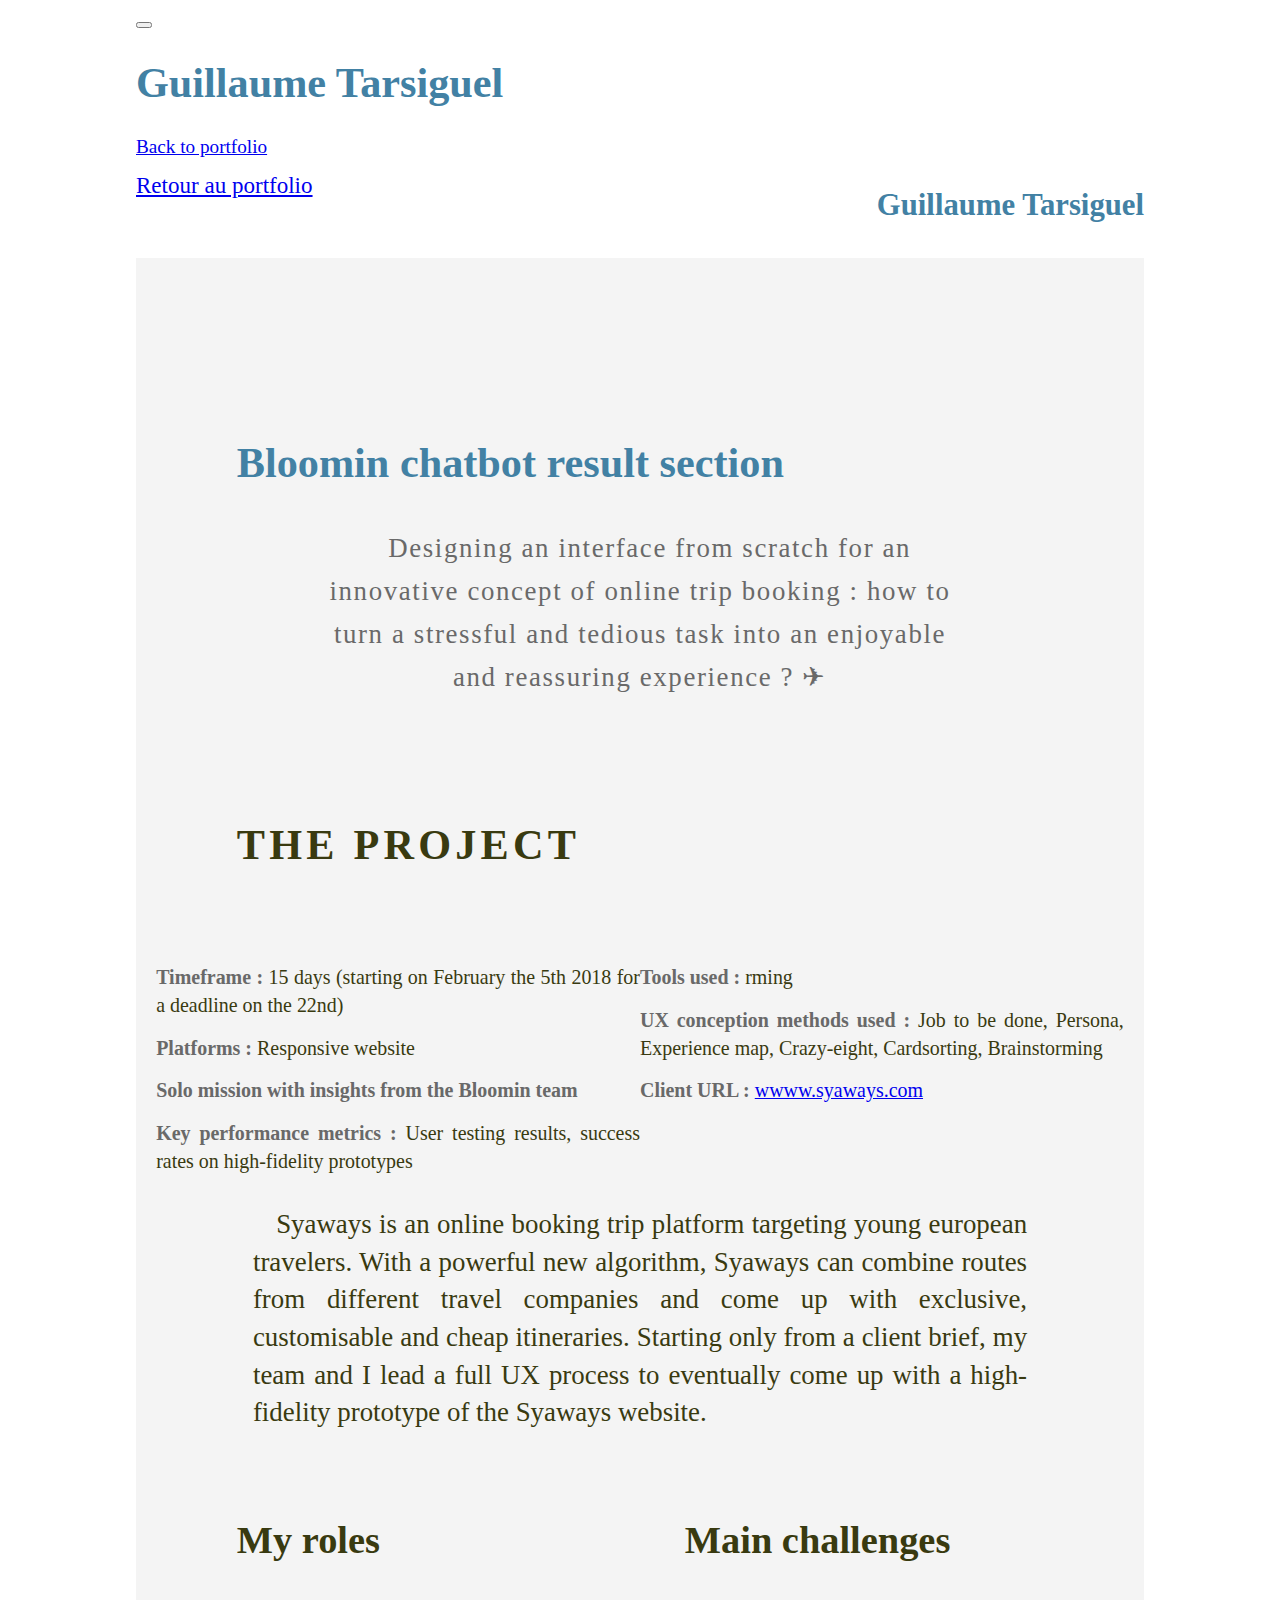
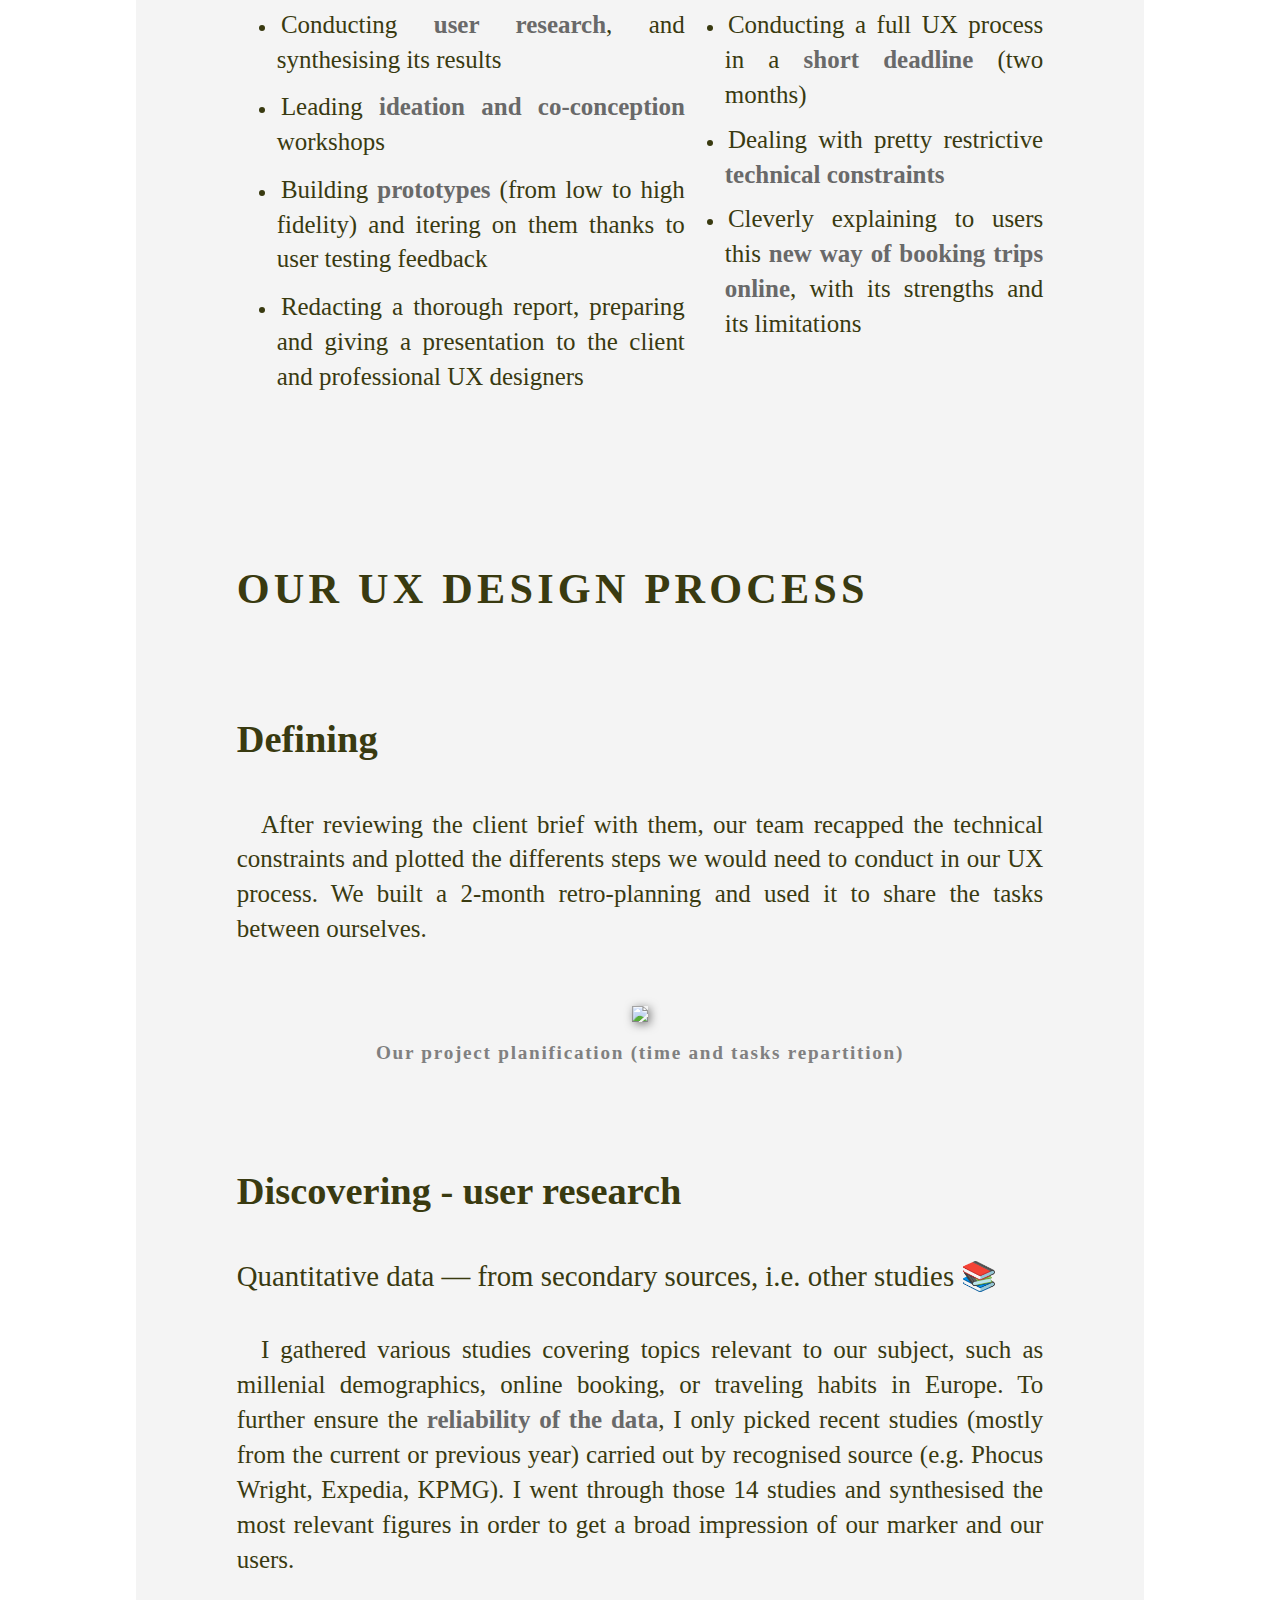
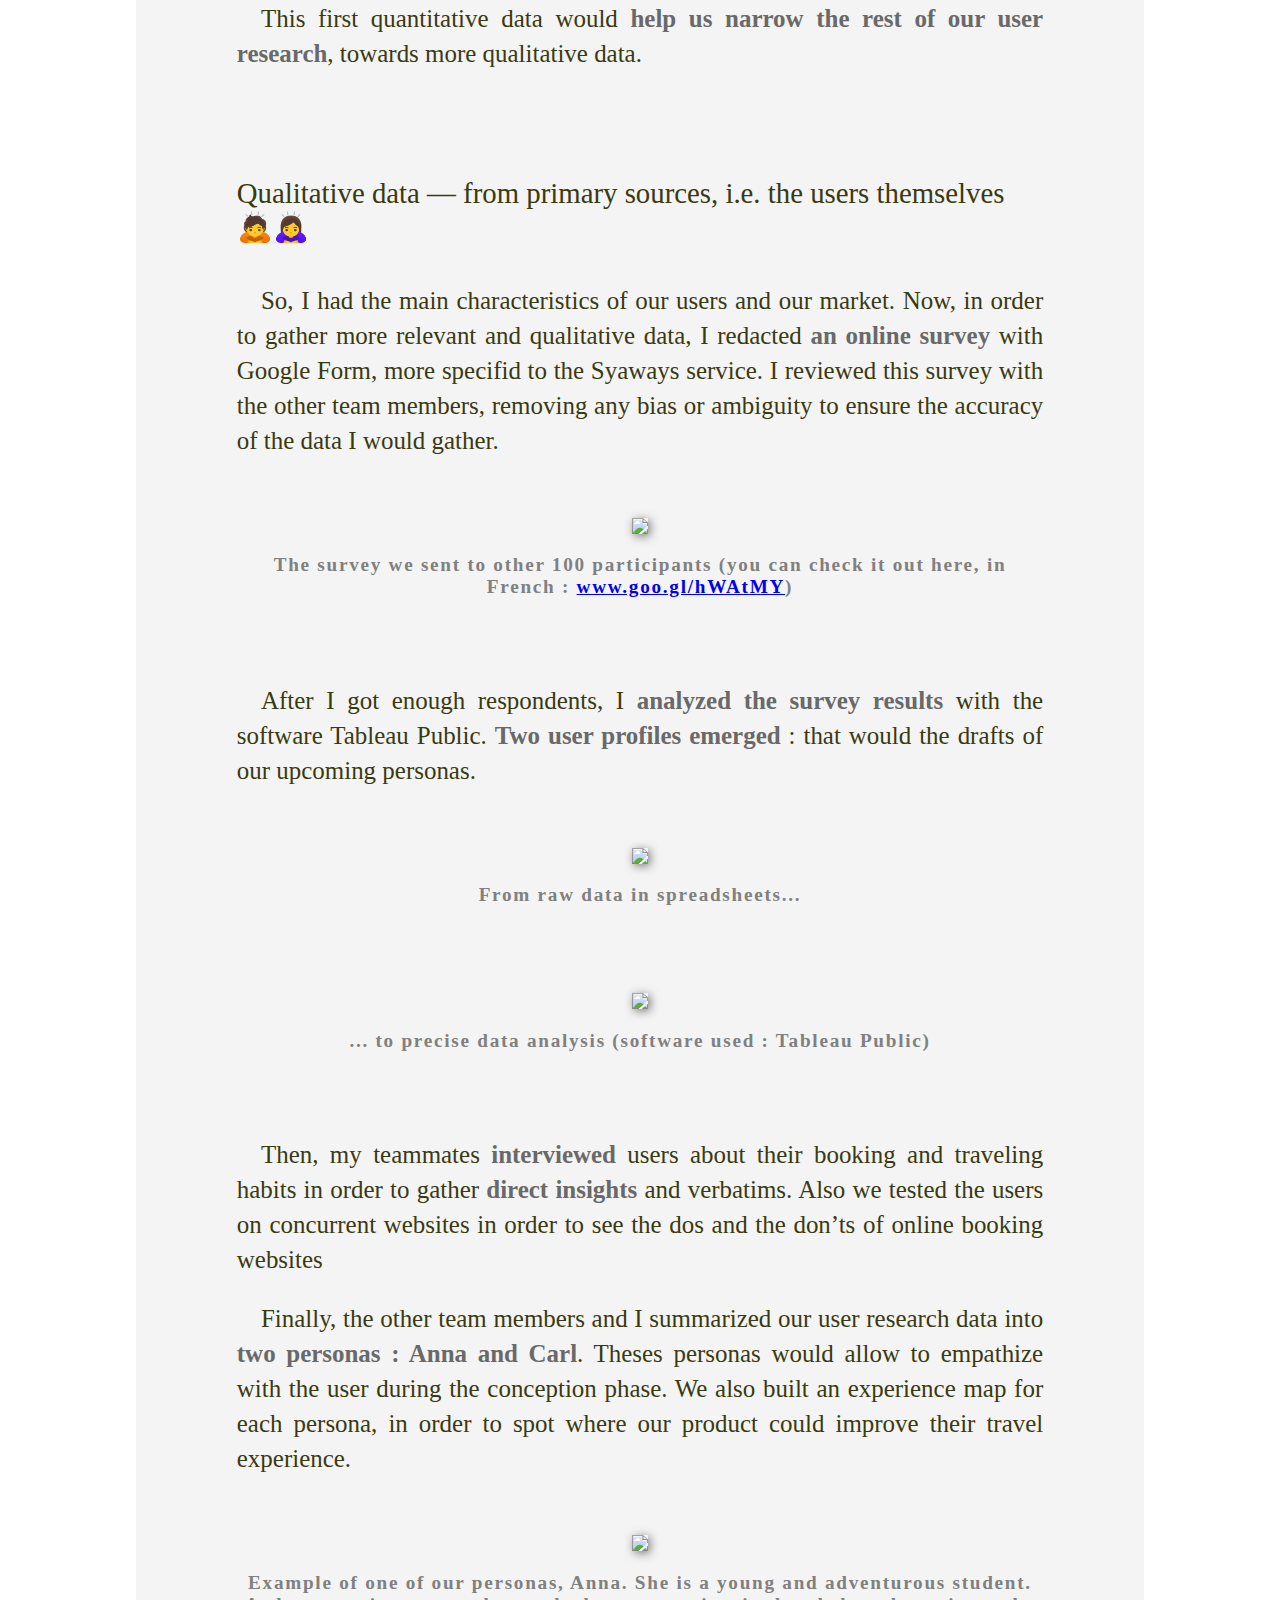
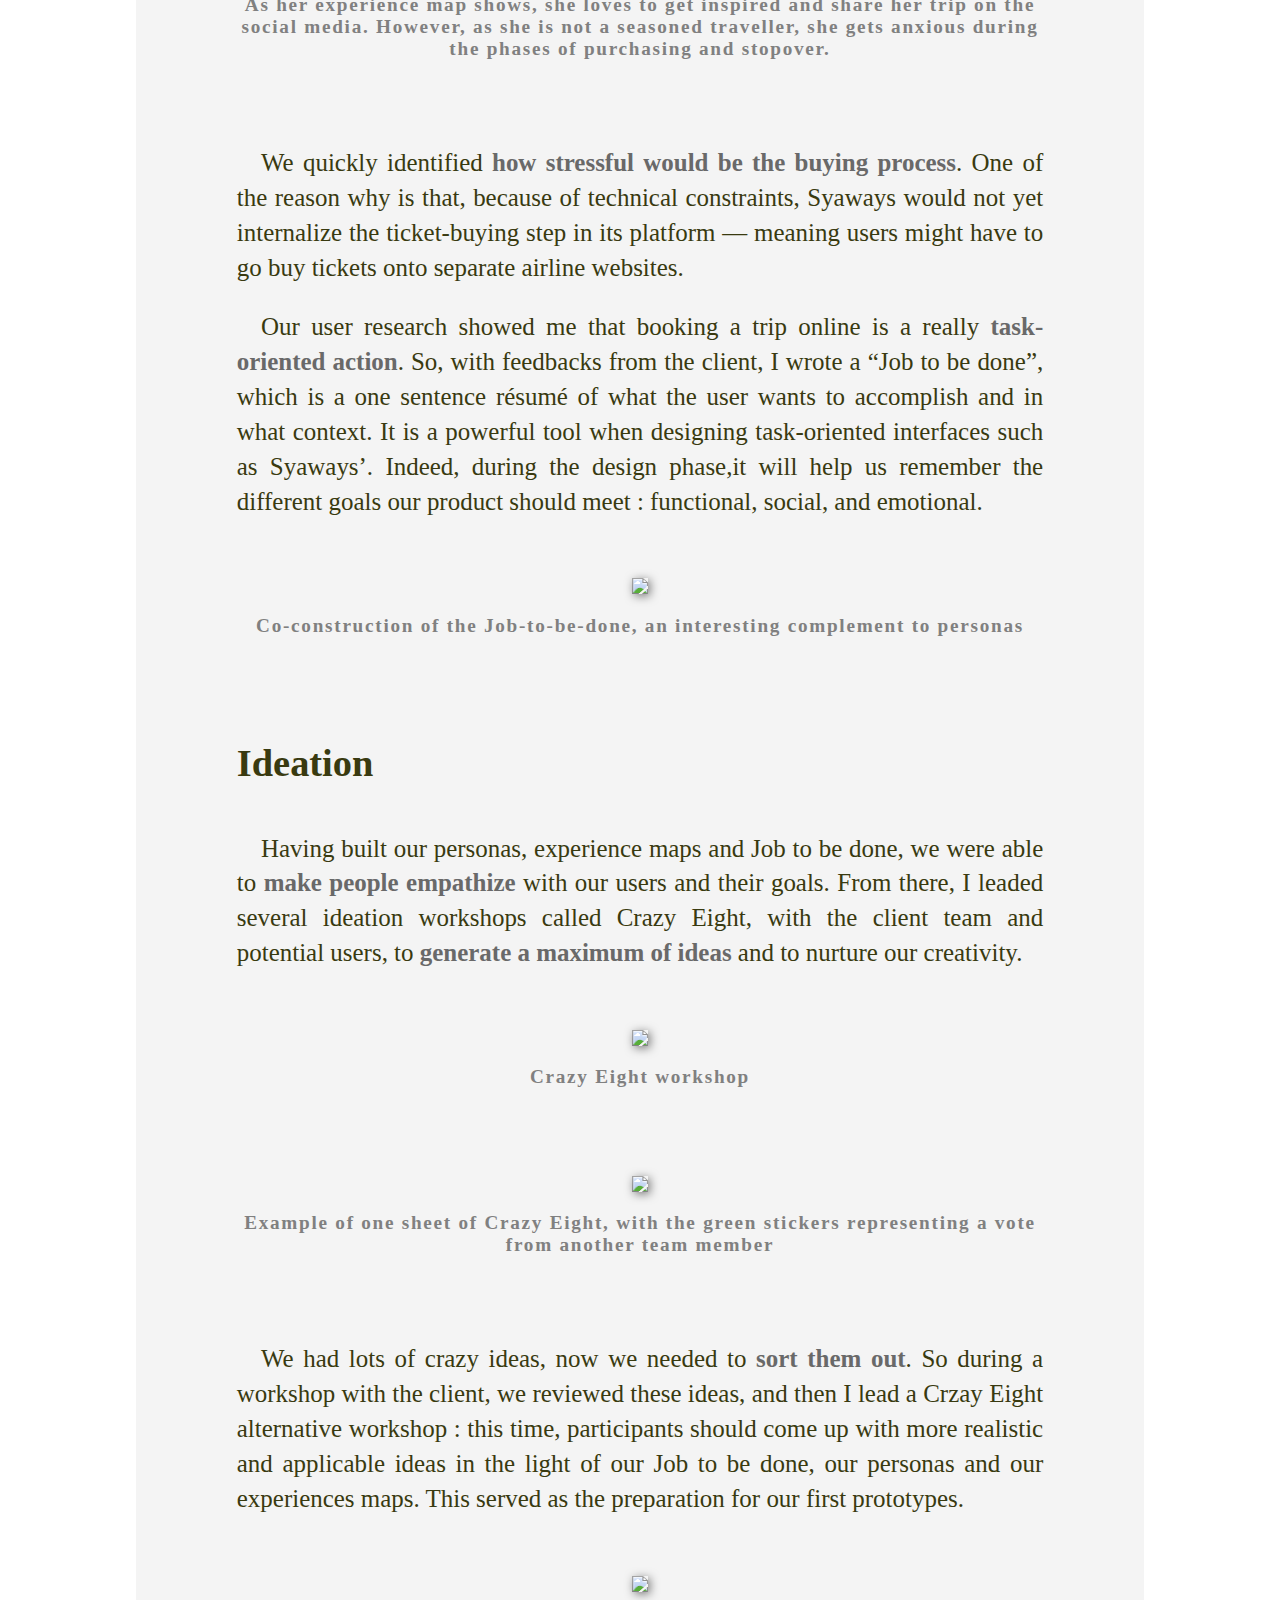
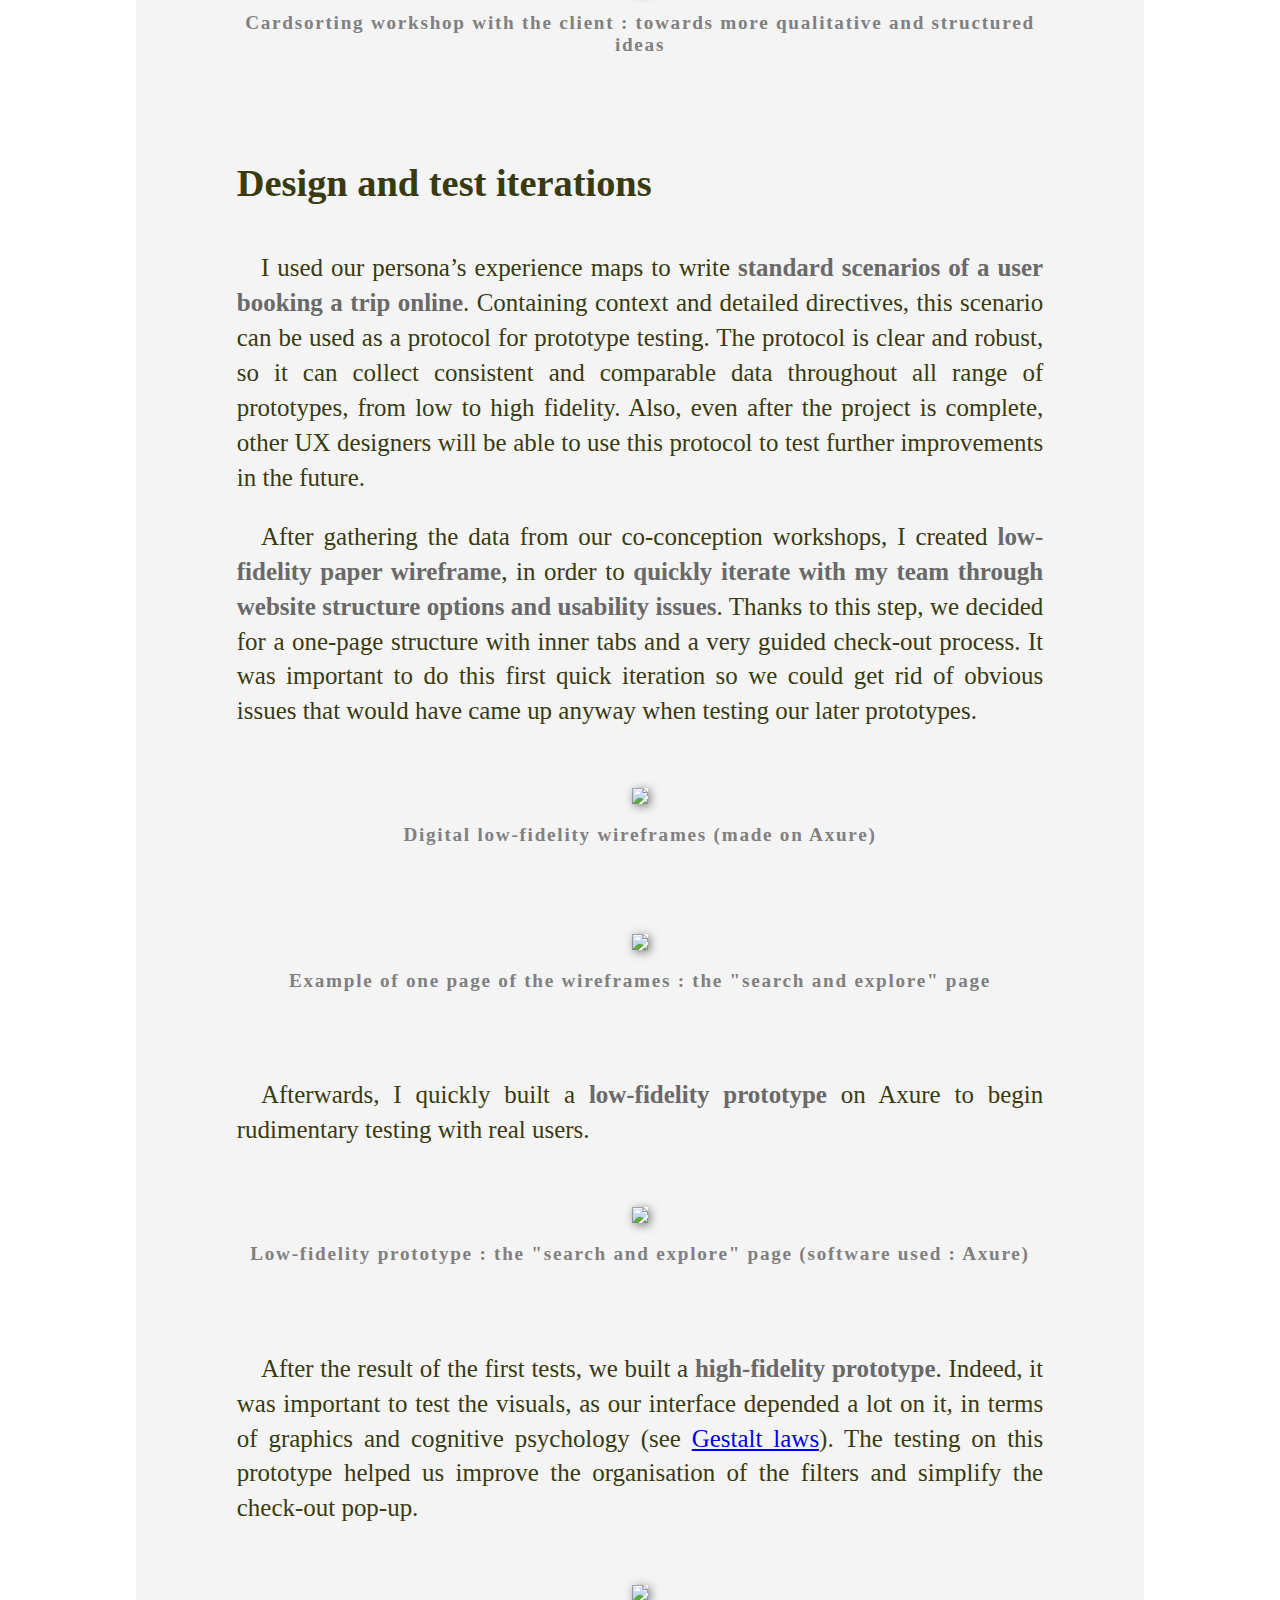
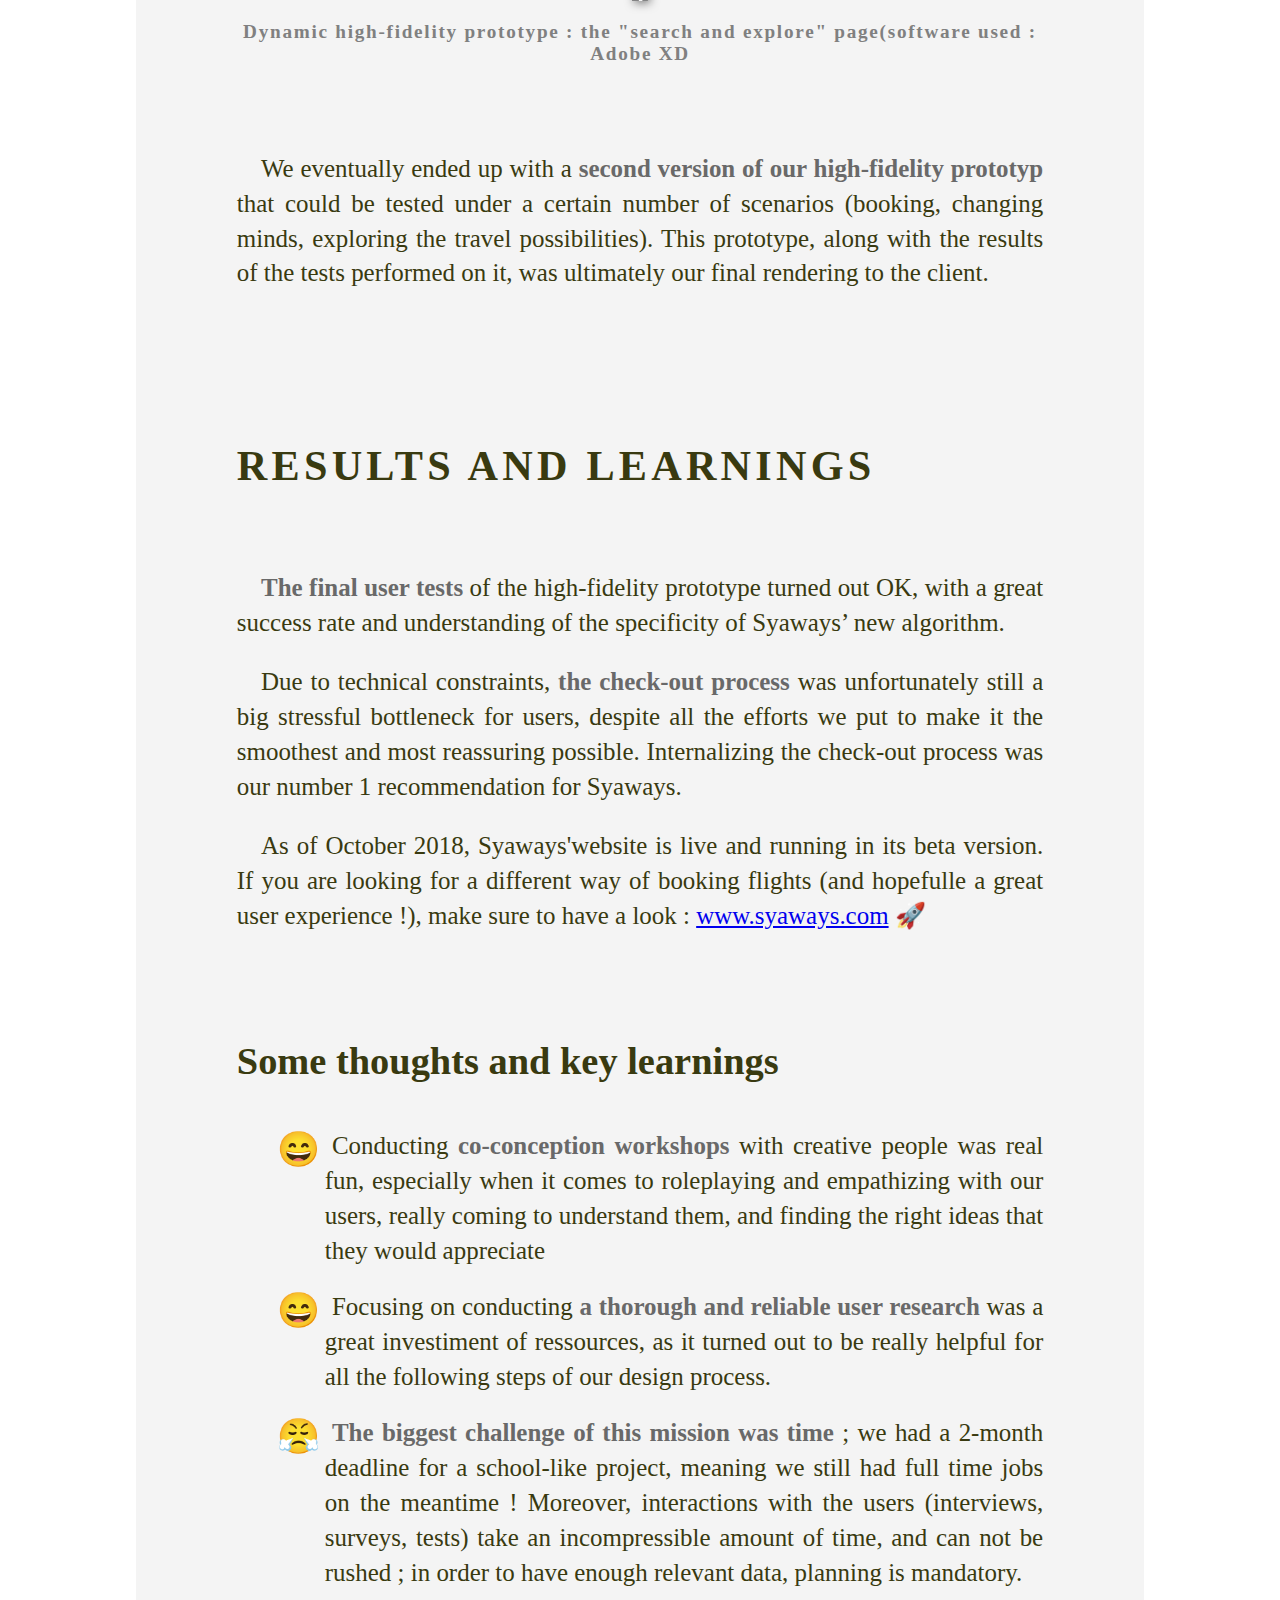
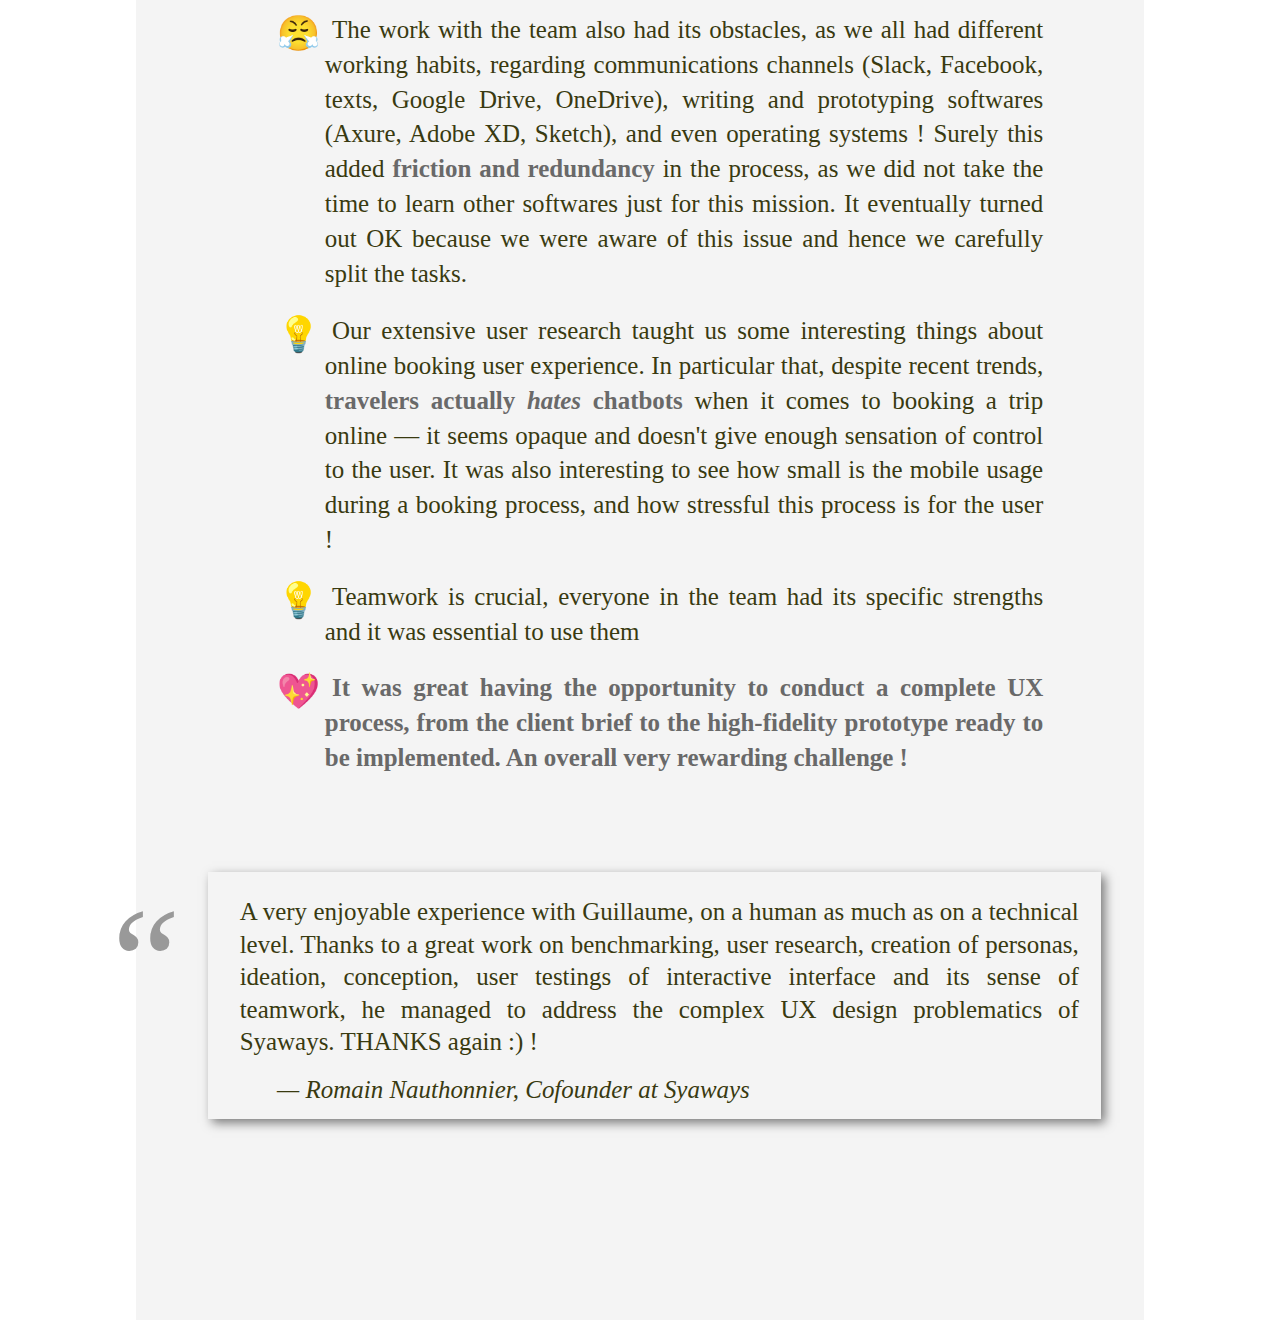
==== bloomin/index.html @ f8811e54 "update cname" ====
<!DOCTYPE html>
<html lang="en" class="no-js">
<head>
	<meta charset="UTF-8" />
	<meta http-equiv="X-UA-Compatible" content="IE=edge,chrome=1"> 
	<meta name="viewport" content="width=device-width, initial-scale=1.0"> 
	<title>Guillaume Tarsiguel — UX designer </title>
	<meta name="description" content="Presentation of the works of UX designer Guillaume Tarsiguel" />
	<meta name="keywords" content="guillaume, tarsiguel, uxdesign, ux, design, user, experience, utilisateur" />
	<meta name="author" content="Guillaume Tarsiguel" />

	<!--<link rel="stylesheet" type="text/css" href="css/magnific-popup.css" />-->
	<link rel="stylesheet" type="text/css" href="../ressources/css/default.css" />
	<link rel="stylesheet" type="text/css" href="../ressources/css/themes/tarsi/default.css" />
	<link rel="stylesheet" type="text/css" href="../ressources/css/page-project.css" />
	<script src="ressources/js/modernizr.custom.js"></script>
</head>

<body>


	
	<header class="headermobile mobile col-12">
		<button id="releaseMenu" ></button>
		<h1>Guillaume Tarsiguel</h1>
		
		<nav class="menu menumobile">	
			<a href="../index.html#portfolio">Back to portfolio</a>
		</nav>
	</header>	
	
	
	
	<div id="container" class="col-12">
	
		<header class="headerstandard">
			<div class="headerstandard-inner">
				<nav class="menu menustandard">
					<a href="../index.html#portfolio">Retour au portfolio</a>
				</nav>

				<a href="../index.html"> <h1>Guillaume Tarsiguel</h1></a>
			</div>
		</header>

		
		<div class="main" id="main">
			<section class="main_section" id="title_section">
				<!--<figure id="project_logo">
					<a href="http://www.syaways.com"><img src="img/logo_syaways.png"></a>
				</figure>-->

				<h1 id="project_title">Bloomin chatbot result section</h1>
				<p id="project_tagline">Designing an interface from scratch for an innovative concept of online trip booking : how to turn a stressful and tedious task into an enjoyable and reassuring experience ? ✈</p>
			<!--<p id="project_summary">
				Syaways offers travelers a new way of booking trips online, with a powerful algorithm that allows users to find cheaper and tailor-made trips. My role, as part of the team, was thorough : user research and synthesis, ideation, conception and user testing. 
				We collaborated with different users, as well as with the clients all along the different steps of the project.
				</p>-->

				<!--<section id="project_data">
					<section id="project_data-metadata">
						<p id="client_name">Syaways</p>
						<p id="client_url">www.syaways.com</p>
						<p id="timeframe">3 months (01/10/2017 - 05/01/2018)</p>
						<p id="platforms">Responsive website and mobile app</p>
					</section>
					<section id="project_data-my_work">
						<p id="my_tasks"> Conducting user research, summarize and display its results, leading co-conception workshops, building prototypes (from low fidelity to high fidelity) and testing them with target users, redacting a thorough report, preparing and giving a presentation to the client and professional UX designers </p>
						
					</section>
				</section>-->
			</section>


			<section class="main_section" id="project_introduction">
				<h2 id ="project_introduction-title"> The project </h2>

				<div id="project_metadata">
					<section class="left">
						<p id="timeframe"><strong>Timeframe :</strong> 15 days (starting on February the 5th 2018 for a deadline on the 22nd)</p>
						<p id="platforms"><strong>Platforms :</strong> Responsive website</p>
						<p id="team_members"><strong>Solo mission with insights from the Bloomin team</strong></p>
						<p id="key_performance_metrics"><strong>Key performance metrics :</strong> User testing results, success rates on high-fidelity prototypes </p>
					</section>
					<section class="right">
						<p id="tools_and_methods"><strong>Tools used : </strong>rming</p>
						<p id="tools_and_methods"><strong>UX conception methods used :</strong> Job to be done, Persona, Experience map, Crazy-eight, Cardsorting, Brainstorming</p>
						<p id="client_url"><strong>Client URL :</strong> <a class="clickable-link" href="http://www.syaways.com">wwww.syaways.com</a></p>
					</section>
				</div>


				<p id="project_introduction-body">Syaways is an online booking trip platform targeting young european travelers. With a powerful new algorithm, Syaways can combine routes from different travel companies and come up with exclusive, customisable and cheap itineraries. Starting only from a client brief, my team and I lead a full UX process to eventually come up with a high-fidelity prototype of the Syaways website.</p>

				<div id="project_introduction-challenges_and_roles-wrapper">
					<section  class="left" id="project_introduction-my_roles">
						<h3 class="project_introduction-subtitle">My roles</h3>
						<ul>
							<li><p>Conducting <strong>user research</strong>, and synthesising its results</p></li>
							<li><p>Leading <strong>ideation and co-conception</strong> workshops</p></li>
							<li><p>Building <strong>prototypes</strong> (from low to high fidelity) and itering on them thanks to user testing feedback</p></li>
							<li><p>Redacting a thorough report, preparing and giving a presentation to the client and professional UX designers</p></li>
						</ul>
					</section>
					<section class=" right" id="project_introduction-main_challenges">
						<h3 class="project_introduction-subtitle">Main challenges</h3>
						<ul>
							<li><p>Conducting a full UX process in a <strong>short deadline</strong> (two months)</p></li>
							<li><p>Dealing with pretty restrictive <strong>technical constraints</strong></p></li>
							<li><p>Cleverly explaining to users this <strong>new way of booking trips online</strong>, with its strengths and its limitations</p></li>
						</ul>
					</section>
				</div>
			</section>






			<section class="main_section" id="project_course">
				<h2 id ="project_course-title">Our UX design process</h2>

				<section class="subsection">
					<h3 class="project_step-title">Defining</h3>
					<p class="project_step-content">After reviewing the client brief with them, our team recapped the technical constraints and plotted the differents steps we would need to conduct in our UX process. We built a 2-month retro-planning and used it to share the tasks between ourselves.</p>
					<figure class="project_step-artifact">
						<img src="img/planning.png">
						<figcaption>Our project planification (time and tasks repartition)</figcaption>
					</figure>
				</section>

				<section class="subsection">
					<h3 class="project_step-title">Discovering - user research</h3>

					<section class="project_substep">
						<h4 class="project_substep-title">Quantitative data — from secondary sources, i.e. other studies 📚</h4>
						<p class="project_substep-content">
							I gathered various studies covering topics relevant to our subject, such as millenial demographics, online booking, or traveling habits in Europe. To further ensure the <strong>reliability of the data</strong>, I only picked recent studies (mostly from the current or previous year) carried out by recognised source (e.g. Phocus Wright, Expedia, KPMG). I went through those 14 studies and synthesised the most relevant figures in order to get a broad impression of our marker and our users.</p>
						<p>This first quantitative data would <strong>help us narrow the rest of our user research</strong>, towards more qualitative data.</p>
					</section>


				<section class="subsection">
						<h4 class="project_substep-title">Qualitative data — from primary sources, i.e. the users themselves 🙇🙇‍♀️</h4>
						<p class="project_substep-content">
							So, I had the main characteristics of our users and our market. Now, in order to gather more relevant and qualitative data, I redacted <strong>an online survey</strong> with Google Form, more specifid to the Syaways service. I reviewed this survey with the other team members, removing any bias or ambiguity to ensure the accuracy of the data I would gather.</p>

						<figure class="primarysearch_survey">
							<img src="img/primarysearch_survey.jpg">
							<figcaption>The survey we sent to other 100 participants (you can check it out here, in French : <a href="http://www.goo.gl/hWAtMY" class="clickable-link">www.goo.gl/hWAtMY</a>)</figcaption>
						</figure>

						<p>After I got enough respondents, I <strong>analyzed the survey results</strong> with the software Tableau Public. <strong>Two user profiles emerged</strong> : that would the drafts of our upcoming personas.</p>


						<figure class="primarysearch_survey">
							<img src="img/primarysearch_cells.jpg">
							<figcaption>From raw data in spreadsheets...</figcaption>
						</figure>

						<figure class="project_step-artifact">
							<img src="img/primarysearch_analysis.jpg">
							<figcaption>... to precise data analysis (software used : Tableau Public)</figcaption>
						</figure>

						<p class="project_substep-content">
							Then, my teammates <strong>interviewed</strong> users about their booking and traveling habits in order to gather <strong>direct insights</strong> and verbatims. Also we tested the users on concurrent websites  in order to see the dos and the don’ts of online booking websites</p>
						<p>Finally, the other team members and I summarized our user research data into <strong>two personas : Anna and Carl</strong>. Theses personas would allow to empathize with the user during the conception phase. We also built an experience map for each persona, in order to spot where our product could improve their travel experience.
						</p>

						<figure class="project_step-artifact">
							<img src="img/persona_anna.PNG">
							<figcaption>Example of one of our personas, Anna. She is a young and adventurous student. As her experience map shows, she loves to get inspired and share her trip on the social media. However, as she is not a seasoned traveller, she gets anxious during the phases of purchasing and stopover.
							</figcaption>
						</figure>

						<p>
							We quickly identified <strong>how stressful would be the buying process</strong>.  One of the reason why is that, because of technical constraints, Syaways would not yet internalize the ticket-buying step in its platform — meaning users might have to go buy tickets onto separate airline websites.</p>
						<p>Our user research showed me that booking a trip online is a really <strong>task-oriented action</strong>. So, with feedbacks from the client, I wrote a “Job to be done”, which is a one sentence résumé of what the user wants to accomplish and in what context. It is a powerful tool when designing task-oriented interfaces such as Syaways’. Indeed, during the design phase,it will help us remember the different goals our product should meet : functional, social, and emotional.
						</p>

						<figure class="project_step-artifact">
							<img src="img/jobtobedone.jpg">
							<figcaption>Co-construction of the Job-to-be-done, an interesting complement to personas</figcaption>
						</figure>
					</section>
				</section>



				<section class="subsection">
					<h3 class="project_step-title">Ideation</h3>
					<p class="project_step-content">Having built our personas, experience maps and Job to be done, we were able to <strong>make people empathize</strong> with our users and their goals. From there, I leaded several ideation workshops called Crazy Eight, with the client team and potential users, to <strong>generate a maximum of ideas</strong> and to nurture our creativity.</p>

					<figure class="project_step-artifact">
						<img src="img/crazy_eight-workshop.jpg">
						<figcaption>Crazy Eight workshop</figcaption>
					</figure>

					<figure class="project_step-artifact">
						<img src="img/crazy_eight-example.png">
						<figcaption>Example of one sheet of Crazy Eight, with the green stickers representing a vote from another team member</figcaption>
					</figure>

					<p class="project_step-content">We had lots of crazy ideas, now we needed to <strong>sort them out</strong>. So during a workshop with the client, we reviewed these ideas, and then I lead a Crzay Eight alternative workshop : this time, participants should come up with more realistic and applicable ideas in the light of our Job to be done, our personas and our experiences maps. This served as the preparation for our first prototypes.
					</p>

					<figure class="project_step-artifact">
						<img src="img/cardsorting_workshop.jpg">
						<figcaption>Cardsorting workshop with the client : towards more qualitative and structured ideas</figcaption>
					</figure>
				</section>


				<section class="subsection">
					<h3 class="project_step-title">Design and test iterations</h3>
					<p>I used our persona’s experience maps to write <strong>standard scenarios of a user booking a trip online</strong>. Containing context and detailed directives, this scenario can be used as a protocol for prototype testing. The protocol is clear and robust, so it can collect consistent and comparable data throughout all range of prototypes, from low to high fidelity. Also, even after the project is complete, other UX designers will be able to use this protocol to test further improvements in the future.</p>
					<p>After gathering the data from our co-conception workshops, I created <strong>low-fidelity paper wireframe</strong>, in order to <strong>quickly iterate with my team through website structure options and usability issues</strong>. Thanks to this step, we decided for a one-page structure with inner tabs and a very guided check-out process. It was important to do this first quick iteration so we could get rid of obvious issues that would have came up anyway when testing our later prototypes.
					</p>

					<figure class="project_step-artifact">
						<img src="img/wireframes.jpg">
						<figcaption>Digital low-fidelity wireframes (made on Axure)</figcaption>
					</figure>

					<figure class="project_step-artifact">
						<img src="img/wireframe_example.png">
						<figcaption>Example of one page of the wireframes : the "search and explore" page</figcaption>
					</figure>

					<p>Afterwards, I quickly built a <strong>low-fidelity prototype</strong> on Axure to begin rudimentary testing with real users.</p>

					<figure class="project_step-artifact">
						<img src="img/lofi_prototype.PNG">
						<figcaption>Low-fidelity prototype : the "search and explore" page (software used : Axure)</figcaption>
					</figure>

					<p>After the result of the first tests, we built a <strong>high-fidelity prototype</strong>. Indeed, it was important to test the visuals, as our interface depended a lot on it, in terms of graphics and cognitive psychology (see <a class="clickable-link" href="https://en.wikipedia.org/wiki/Principles_of_grouping">Gestalt laws</a>). The testing on this prototype helped us improve the organisation of the filters and simplify the check-out pop-up. 
					</p>

					<figure class="project_step-artifact">
						<img src="img/highfi_prototype.png">
						<figcaption>Dynamic high-fidelity prototype : the "search and explore" page(software used : Adobe XD</figcaption>
					</figure>

					<p>We eventually ended up with a <strong>second version of our high-fidelity prototyp</strong> that could be tested under a certain number of scenarios (booking, changing minds, exploring the travel possibilities). This prototype, along with the results of the tests performed on it, was ultimately our final rendering to the client.</p> 
				</section>

			</section>




			<section class="main_section" id="project_conclusion">
				<h2 id="project_conclusion-title">Results and learnings</h2>



					<p><strong>The final user tests</strong> of the high-fidelity prototype turned out OK, with a great success rate and understanding of the specificity of Syaways’ new algorithm.</p>
					<p> Due to technical constraints, <strong>the check-out process</strong> was unfortunately still a big stressful bottleneck for users, despite all the efforts we put to make it the smoothest and most reassuring possible. Internalizing the check-out process was our number 1 recommendation for Syaways.</p>

					<p>As of October 2018, Syaways'website is live and running in its beta version. If you are looking for a different way of booking flights (and hopefulle a great user experience !), make sure to have a look : <a href="wwww.syaways.com" class="clickable-link">www.syaways.com</a>  🚀</p>


				

				

				<section class="subsection" id="project_conclusion-challenges_and_learnings">
					<h3>Some thoughts and key learnings</h3>
					<ul class="listwrapper">
						<li class="li-good_stuff"><p>Conducting <strong>co-conception workshops</strong> with creative people was real fun, especially when it comes to roleplaying and empathizing with our users, really coming to understand them, and finding the right ideas that they would appreciate</p></li>
						<li class="li-good_stuff"><p> Focusing on conducting <strong>a thorough and reliable user research</strong> was a great investiment of ressources, as it turned out to be really helpful for all the following steps of our design process.</p></li>
						<li class="li-challenge_stuff"><p><strong>The biggest challenge of this mission was time</strong> ; we had a 2-month deadline for a school-like project, meaning we still had full time jobs on the meantime ! Moreover, interactions with the users (interviews, surveys, tests) take an incompressible amount of time, and can not be rushed ; in order to have enough relevant data, planning is mandatory.</p></li>
						<li class="li-challenge_stuff"><p>The work with the team also had its obstacles, as we all had different working habits, regarding communications channels (Slack, Facebook, texts, Google Drive, OneDrive), writing and prototyping softwares (Axure, Adobe XD, Sketch), and even operating systems  ! Surely this added <strong>friction and redundancy</strong> in the process, as we did not take the time to learn other softwares just for this mission. It eventually turned out OK because we were aware of this issue and hence we carefully split the tasks.</p></li>
						<li class="li-interesting_stuff"><p> Our extensive user research taught us some interesting things about online booking user experience. In particular that, despite recent trends, <strong>travelers actually <em>hates</em> chatbots</strong> when it comes to booking a trip online — it seems opaque and doesn't give enough sensation of control to the user. It was also interesting to see how small is the mobile usage during a booking process, and how stressful this process is for the user !</p></li>
						<li class="li-interesting_stuff"><p>Teamwork is crucial, everyone in the team had its specific strengths and it was essential to use them</p></li>
						<li class="li-love_stuff"><p>
						<strong>It was great having the opportunity to conduct a complete UX process, from the client brief to the high-fidelity prototype ready to be implemented. An overall very rewarding challenge !</strong></p></li>
						
					</ul>
				</section>

				<!-- todo dans l'autre sens ? -->

				

				<section id="project_conclusion-testimonials">
					<blockquote class="testimonial">
						<p>A very enjoyable experience with Guillaume, on a human as much as on a technical level. Thanks to a great work on benchmarking, user research, creation of personas, ideation, conception, user testings of interactive interface and its sense of teamwork, he managed to address the complex UX design problematics of Syaways.
						THANKS again :) !</p>
						<footer>— Romain Nauthonnier, Cofounder at Syaways</footer>
					</blockquote>
				</section>

		</div>
	</div>
	






	<!-- Jquery -->
	<script src="../ressources/js/jquery.min.js"></script>
	<!-- Classie - class helper functions by @desandro https://github.com/desandro/classie -->
	<script src="../ressources/js/classie.js"></script>

	<!-- waypoints jQuery plugin by http://imakewebthings.com/ : http://imakewebthings.com/jquery-waypoints/ -->
	<script src="../ressources/js/waypoints.min.js"></script>
	<!-- jquery-smartresize by @louis_remi : https://github.com/louisremi/jquery-smartresize -->
	<script src="../ressources/js/jquery.debouncedresize.js"></script>
	<!-- Isotope : Filtering http://isotope.metafizzy.co/demos/filtering.html -->
	<script src="../ressources/js/jquery.isotope.min.js"></script>
	<!-- MagnificPopup -->
	<script src="../ressources/js/jquery.magnific-popup.min.js"></script>
	
	<!-- Gestion générale -->
	<script src="../ressources/js/custom.js"></script>

</body>
</html>
---- ressources/css/page-project.css ----
/* GENERAL */

body {
	font-size : 1.2em;
	padding: 0 10% 0 10%;
}


h1 {
	font-size : 2.2em;
	color : #4281a4;
}

h2 {
	font-size: 2.2em;
	text-transform: uppercase;
	letter-spacing: 0.1em;
	margin: 10% 0 10% 0;
}

h3 {
	font-size: 2em;
	margin: 1.2em 0 1.2em 0;
}

h4 {
	margin: 5% 0 5% 0;
	font-weight: normal;
	font-size: 1.5em;
}

p {
	text-indent : 3%;
	font-size: 1.3em;
	line-height: 1.4em;
	text-align: justify;
	margin: 3% 0 3% 0;
}

li p {
	text-indent : 1%;
}

p strong {
	font-weight: bold;
	color: dimgrey;
}


.main_section {
	margin: 150px 0 50px 0 ;
}


.subsection {
	margin : 13% 0 10% 0;
}

figure {
	margin: 3em 0 4.5em 0;
	height: 100%;
	text-align: center;
}

figure > img {
	max-width : 80%;
	max-height: 460px;
	box-shadow: 2px 2px 10px rgba(0,0,0,0.5);
}


figcaption {
	margin: 0.8em 0 0 0;
	
	letter-spacing: 0.09em;
	font-weight: bold;
	color : grey;
	text-align: center;
}


/* END OF */
/* GENERAL */



/* SPECIFICS */

#title_section {
	margin-bottom : 15%;
}

#project_tagline {
	text-align: center;
	line-height: 1.6em;

	margin : 5% 10% 0 10% ;

	font-size : 1.4em;
	letter-spacing: 0.06em;
	color: dimgrey;
}

#project_logo {
	margin: 1em 0 3em 0;
}

#project_logo  img {
	box-shadow: 0 0 0 rgba(0,0,0,0);
	max-width: 20%;
	max-height: 60px;
}

#project_introduction {
	margin: 100px 0 100px 0 ;
}

#project_introduction-body {
	font-size : 1.4em;
	margin : 2% 2% 5% 2%;
}


#project_course p{
	text-align: justify;
}


#project_metadata {
	margin:  0 -10% 0 -10%;
	font-size : 0.8em;
	display : table;
}

#project_metadata > section {
	display : table-cell;
	width: 45%;
}

#project_metadata p {
	text-indent: 0;
}



#project_introduction-challenges_and_roles-wrapper {
	display : table;
}

#project_introduction-challenges_and_roles-wrapper > section {
	display : table-cell;
}

#project_introduction-main_challenges {
	width : 40%;
}

#project_introduction-my_roles {
	width : 50%;
}




/* CONCLUSION */



#project_conclusion-challenges_and_learnings .listwrapper {
  margin-left: auto;
  margin-right: auto;
}

#project_conclusion-challenges_and_learningsul ul, #project_conclusion-challenges_and_learnings li {
  list-style: none;
  text-indent: 0;
  margin: 0;
  padding: 0;
}

#project_conclusion-challenges_and_learnings li {
  position: relative;
  padding-left: 2.5em;
  margin-bottom: 2px;
}
  
#project_conclusion-challenges_and_learnings li::before {
    display: block;
    position: absolute;
    top: 0;
    left: 0;
    content: "";
    font-size: 1.8em;
  }

#project_conclusion-challenges_and_learnings li.li-love_stuff::before { content: "💖"; }
#project_conclusion-challenges_and_learnings li.li-good_stuff::before { content: "😄"; }
#project_conclusion-challenges_and_learnings li.li-interesting_stuff::before { content: "💡"; }
#project_conclusion-challenges_and_learnings li.li-challenge_stuff::before { content: "😤"; }


/* END OF */
/* CONCLUSION */



/* TESTIMONIAL */

#project_conclusion-testimonials blockquote::before{
	display: block;
	height: 0;
	content: "“";
	margin-left: -.85em;
	font: italic 800%/1 Cochin,Georgia,"Times New Roman", serif;
	color: #999;
}




#project_conclusion-testimonials blockquote{
	box-shadow: 4px 4px 10px rgba(0,0,0,0.5);
	margin : 5em -3em .75em -1.5em;
	padding: 0.75em 0.5em 0.75em 1em;
	border-left: 0.5em solid #DDD
	background: white;
	font-size: 1em;
}

#project_conclusion-testimonials blockquote p {
	margin : 0.4em 0.5em 0.7em 0.5em;
	line-height: 1.3em;
	text-indent: 0;
}

#project_conclusion-testimonials blockquote footer {
	font-size: 1.3em;
	font-style: italic;
	margin-left: 2em;
}



/* END OF */
/* TESTIMONIALS */





/* END OF */
/* SPECIFICS */














.headerstandard h1 {
	float: right !important;
	font-size : 1.6em;
	line-height: 55px;
}


.headerstandard nav.menustandard a {
	line-height: 55px;
	font-size: 1.2em;
}

.headerstandard nav.menustandard {
	float: left;
}

.headerstandard, .menu .menustandard {
	height: 55px;
}


/*.right {
	float: right;
	height: 100%;
	width: 50%;
	right: 0;
	top: 0;
	display : inline-block;
  	position: relative;
}*/


.right img {
 	max-height: 100%;  
    max-width: 100%; 
    width: auto;
    height: auto;
    position: absolute;  
    top: 0;  
    bottom: 0;  
    left: 0;  
    right: 0;  
    margin: auto;
}


.helper {
    display: inline-block;
    height: 100%;
    vertical-align: middle;
}


.main {
	margin-top: 45px; 
	background-color :#f4f4f4;
	color : #393a10;
	padding: 3% 10% 15% 10%;
}



.main .h1-subheader {
	font-size: 1.4em;
	font-weight: 400;
	margin : 0 0 3% 0;
}


#container {
	padding-bottom: 0;
}




.project_data-link {
	font-size : 1.1em;
}

.project-data {
	line-height: 1.4em;
	font-size: 1.1em;
	overflow : hidden; /* so the container div has a height */
	padding: 0 10% 0 10%;
	font-family: 'Candara', 'Crimson Text','Lato', Calibri, Arial, sans-serif;
	font-weight: 50;
    position: relative;
    width: 100%;

}

.project-data section {
	margin: 0 0 30px 0;
}

.project-data ul {
	list-style: none;
	margin : 0;
	padding-left : 15px;
}




.project-content {
	margin : 120px 7% 0 7%  !important;
}


.project-content p {
	font-size: 1.25em;
	line-height: 1.35em;
	text-align: justify;
	margin: 0;
	text-indent : 5%;
}

.project-content span {
	text-indent : 5%;
}

.project-main_illustration img{
display : block;
max-width: 450px;
max-height: 220px;
margin : 3% auto auto auto;
}


.project_media-container {
	width: 100%;
	text-align: center;
	margin-bottom: 22px;
}

.project-illustration {
	/*max-width: 300px ;
	max-height: 300px ;*/
	margin : 1% 2% 1% 2%;
}



.col50 {
	margin-top : 0;
}









/******************************************************

	$INDEX11 - MEDIA QUERIES : TABLETS
	
******************************************************/	




/* TABLETS */
@media screen and (max-width: 1020px ) {

	#main h1, header.headermobile h1 {
		font-size : 1.8em;
	}

	#main .h1-subheader {
		font-size : 1.3em;
	}

	.project-data {
		line-height: 1.2em;
		font-size : 1em;
	}

    .project-content p {
    	font-size: 1.1em;
    }

 }


/******************************************************

	$INDEX12 - MEDIA QUERIES : SMARTPHONES
	
******************************************************/	






/* SMARTPHONES */
@media screen and (max-width: 767px ) {


	#main h1, header.headermobile h1 {
		font-size : 1.5em;
	}

	#main .h1-subheader {
		font-size : 1.1em;
	}

	.project-data {
		line-height: 1.2em;
		font-size : 1em;
	}

    .project-content p {
    	font-size: 0.9em;
    }

}
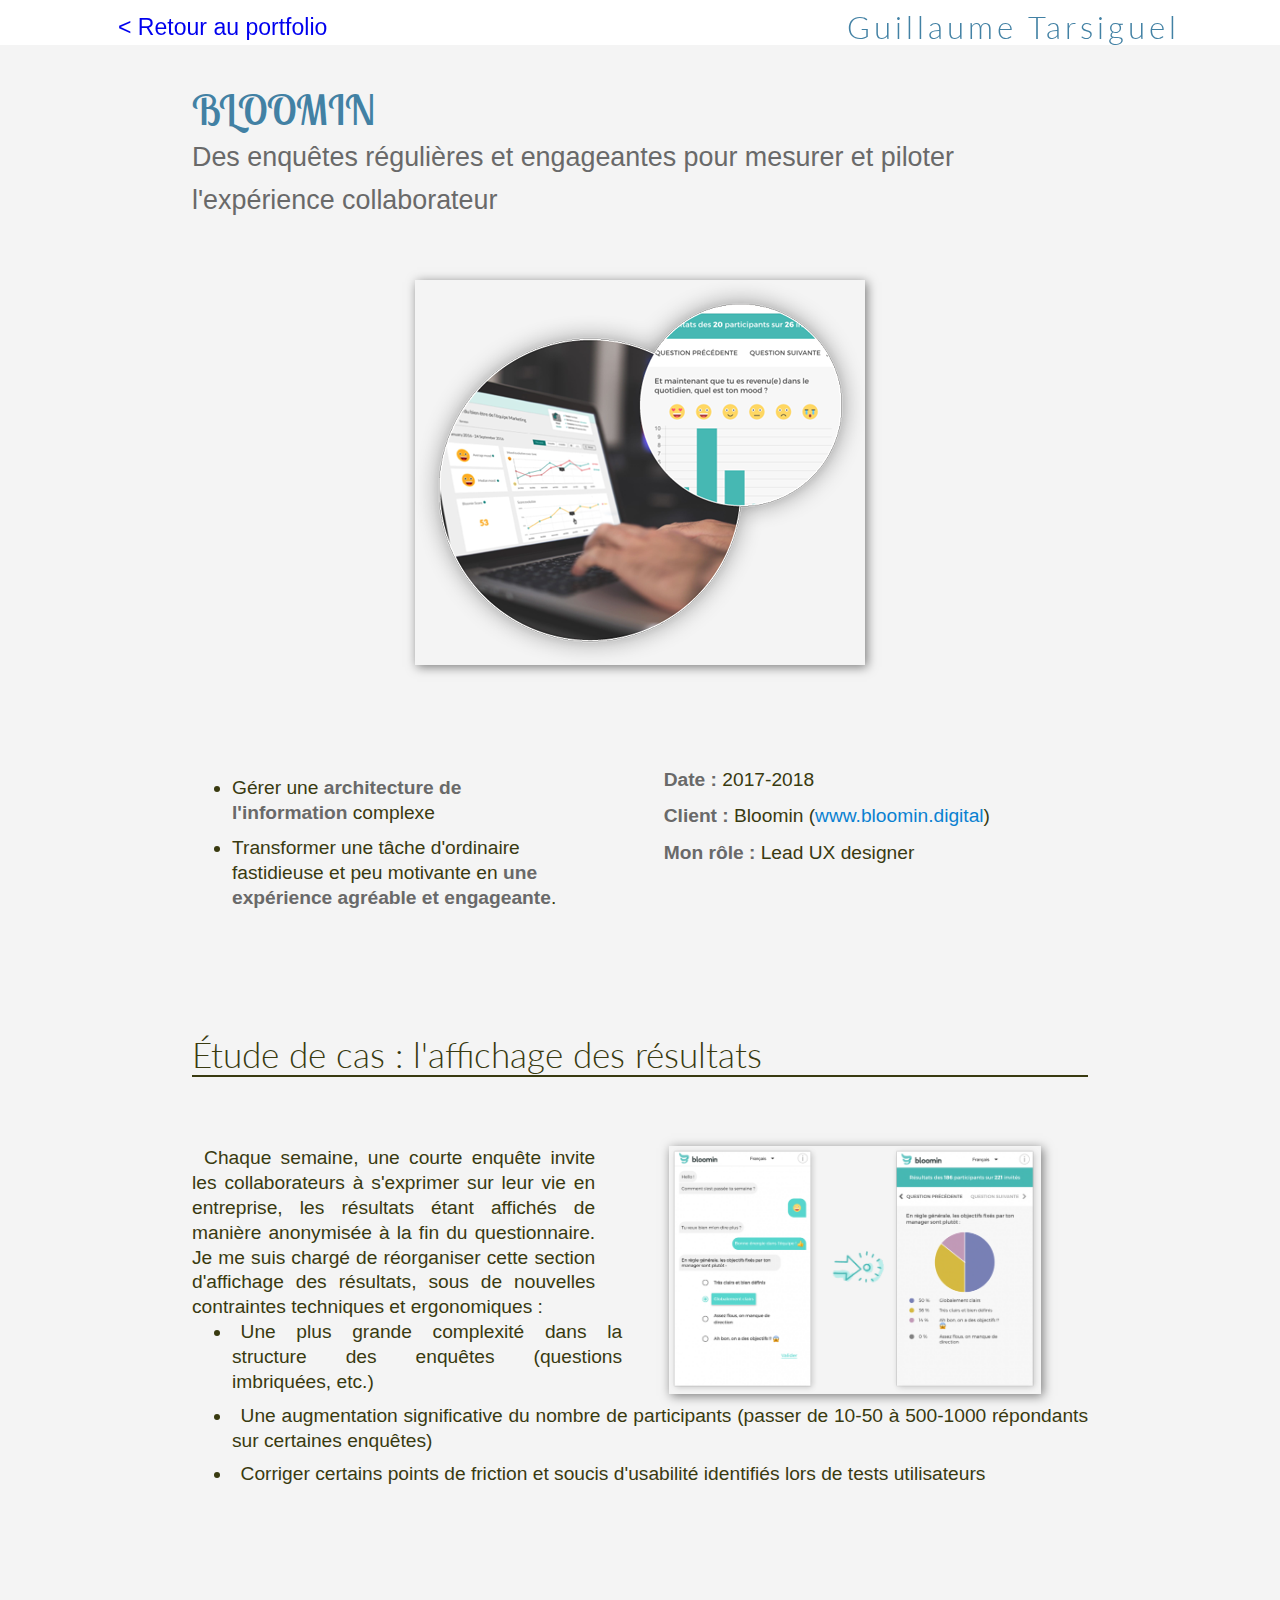
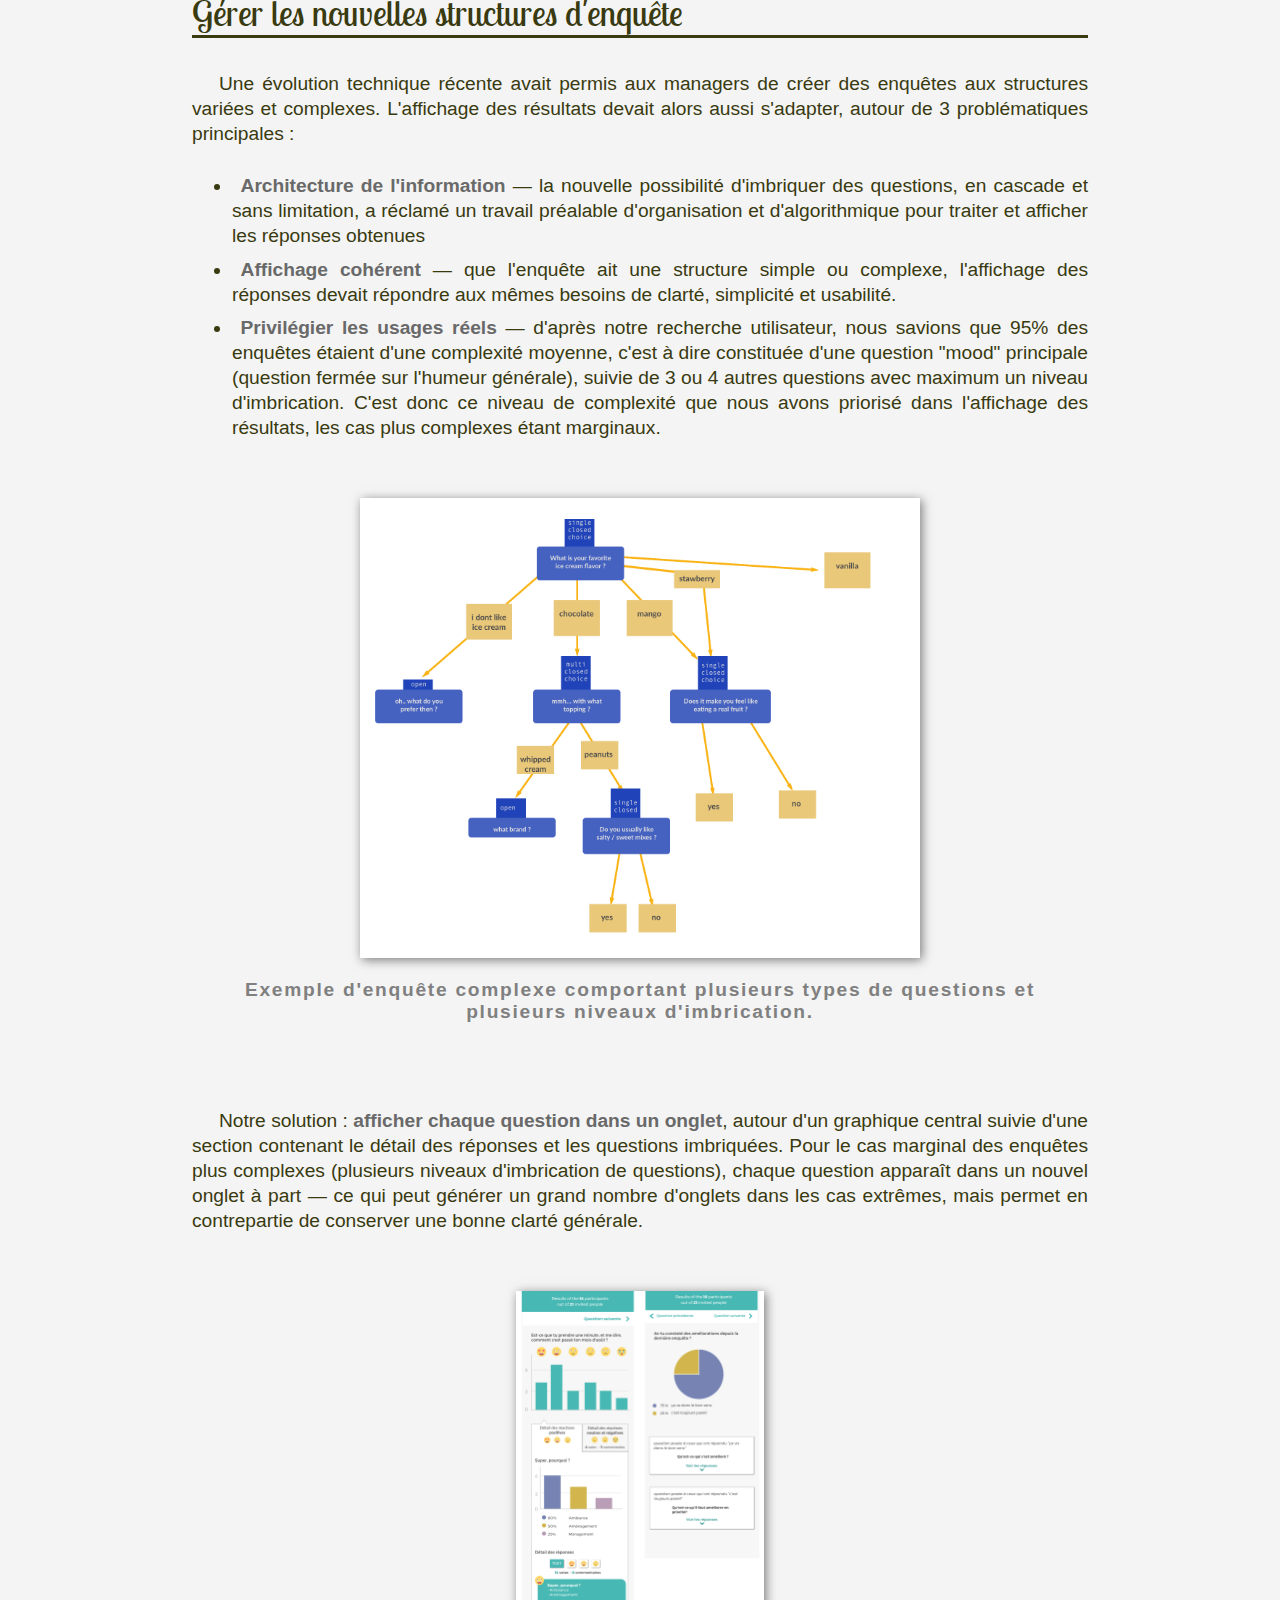
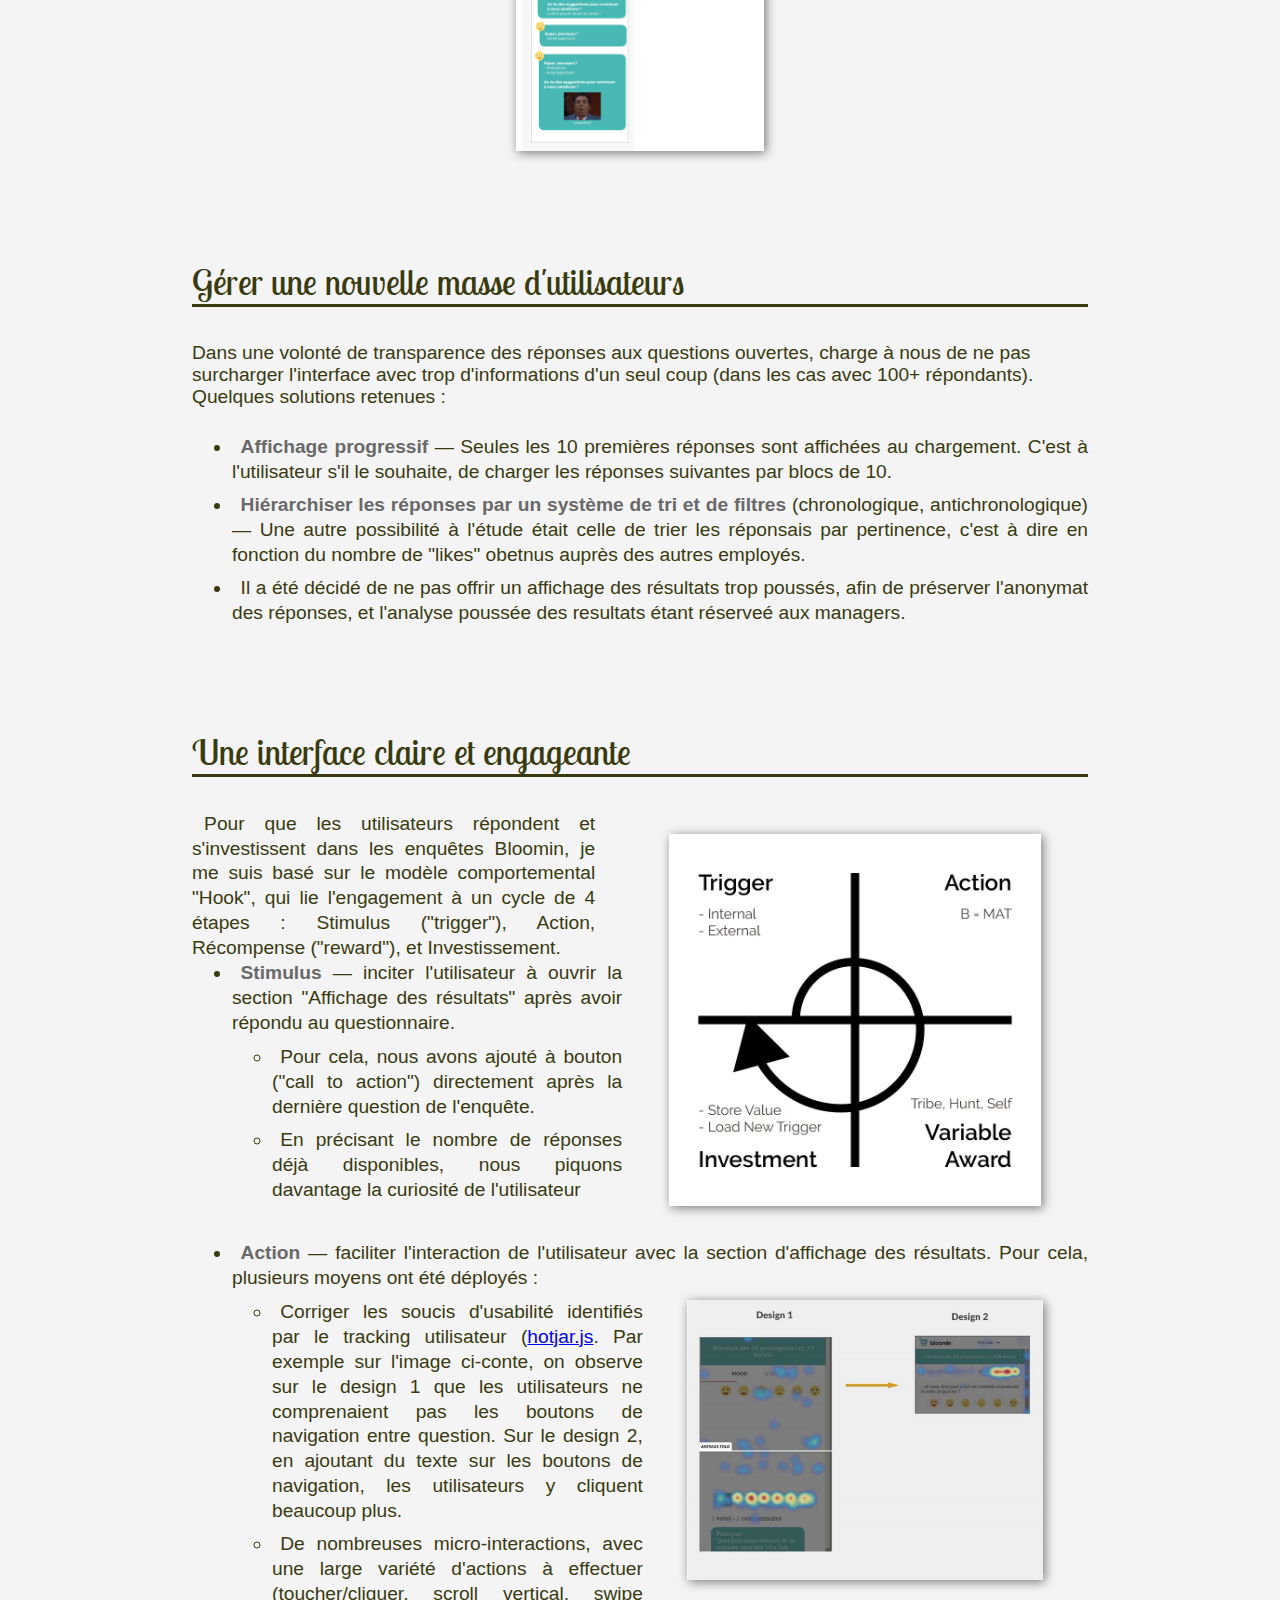
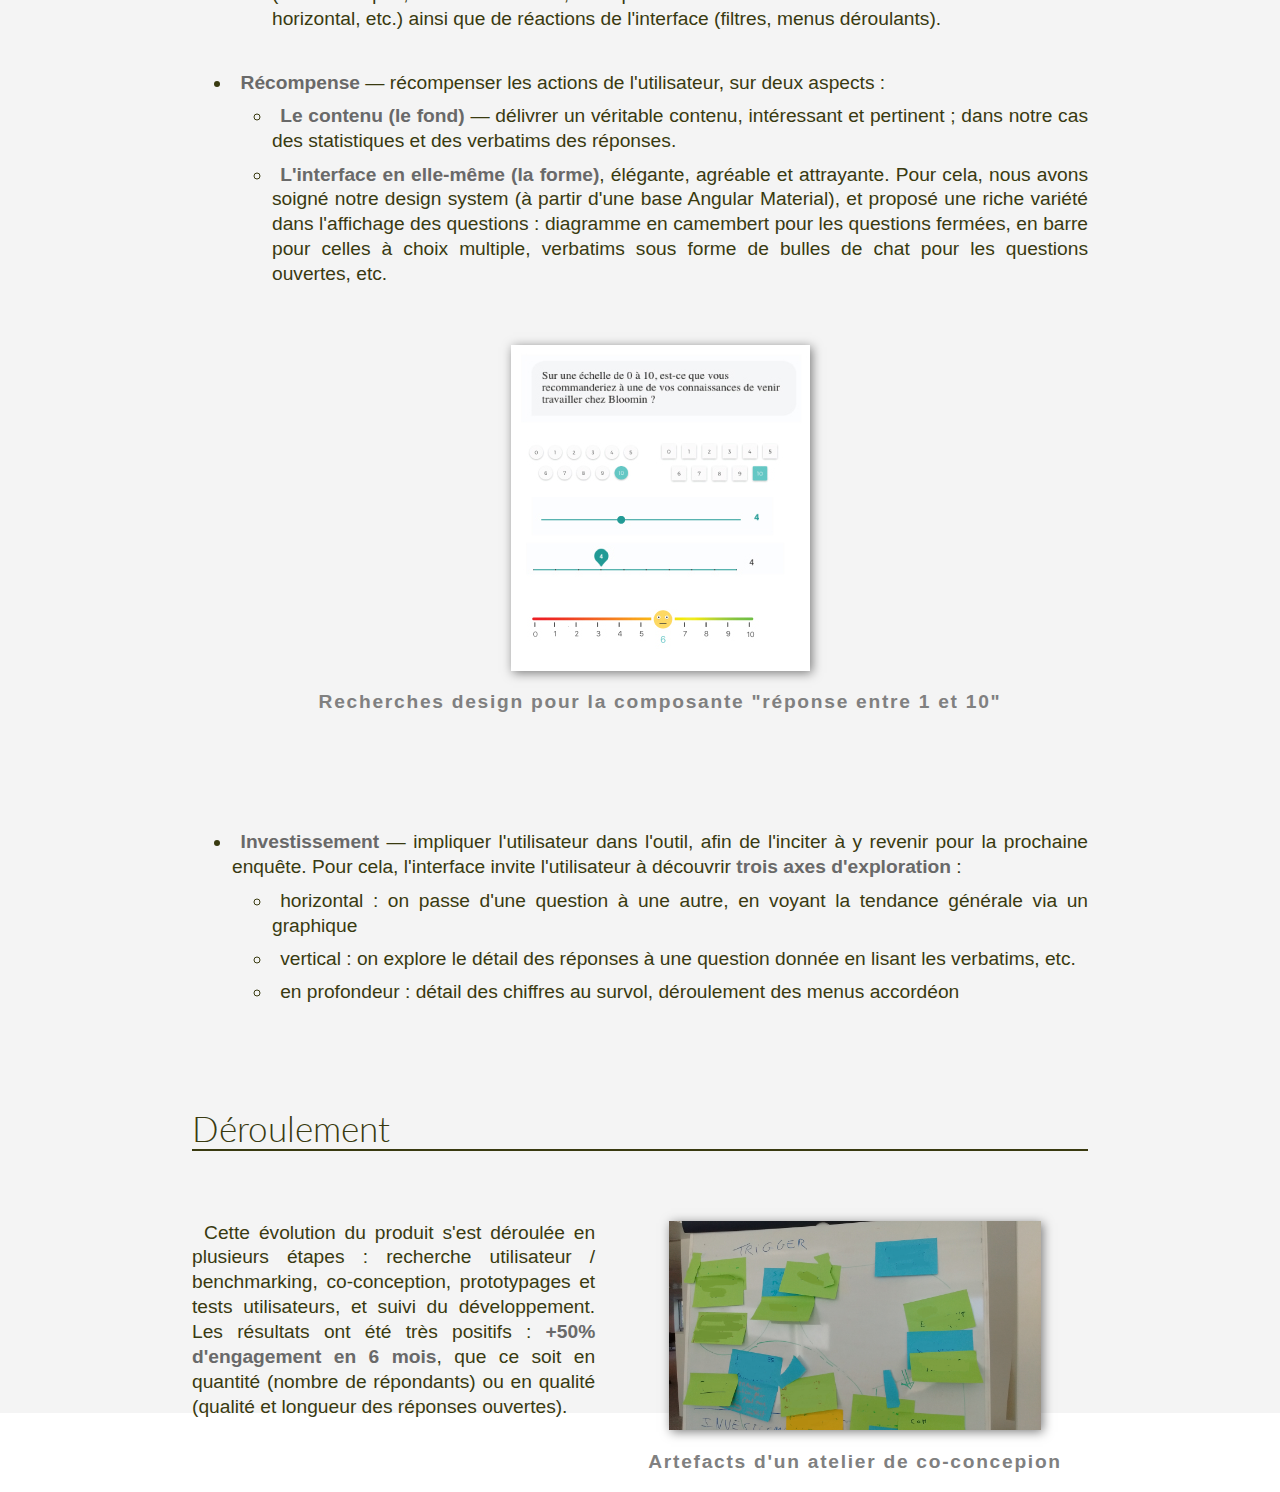
==== commit 6eedd40e: "Projet "Bloomin"" ====
--- a/bloomin/index.html
+++ b/bloomin/index.html
@@ -4,321 +4,233 @@
 	<meta charset="UTF-8" />
 	<meta http-equiv="X-UA-Compatible" content="IE=edge,chrome=1"> 
 	<meta name="viewport" content="width=device-width, initial-scale=1.0"> 
-	<title>Guillaume Tarsiguel — UX designer </title>
-	<meta name="description" content="Presentation of the works of UX designer Guillaume Tarsiguel" />
-	<meta name="keywords" content="guillaume, tarsiguel, uxdesign, ux, design, user, experience, utilisateur" />
+	<title>Guillaume Tarsiguel — UX designer</title>
+	<meta name="description" content="Portofolio of UX designer Guillaume Tarsiguel" />
+	<meta name="keywords" content="guillaume, tarsiguel, ux, design, portfolio, user, experience" />
 	<meta name="author" content="Guillaume Tarsiguel" />
 
-	<!--<link rel="stylesheet" type="text/css" href="css/magnific-popup.css" />-->
-	<link rel="stylesheet" type="text/css" href="../ressources/css/default.css" />
-	<link rel="stylesheet" type="text/css" href="../ressources/css/themes/tarsi/default.css" />
-	<link rel="stylesheet" type="text/css" href="../ressources/css/page-project.css" />
-	<script src="ressources/js/modernizr.custom.js"></script>
+	<link rel="stylesheet" type="text/css" href="../css/magnific-popup.css" />
+	<link rel="stylesheet" type="text/css" href="../css/default.css" />
+	<link rel="stylesheet" type="text/css" href="../css/themes/tarsi/default.css" />
+	<link rel="stylesheet" type="text/css" href="../css/page-project.css" />
+
+	<link rel="icon" alt="Photo de Guillaume Tarsiguel" type="image/png" href="../images/biophoto.png">
+
+	<script src="../js/modernizr.custom.js"></script>
 </head>
 
+
+
+
 <body>
 
 
-	
 	<header class="headermobile mobile col-12">
-		<button id="releaseMenu" ></button>
-		<h1>Guillaume Tarsiguel</h1>
-		
-		<nav class="menu menumobile">	
-			<a href="../index.html#portfolio">Back to portfolio</a>
-		</nav>
+		<a href="../index.html#casestudies"><button class="button-back_to_portfolio"></button></a>
+		<h1><a href="../index.html#home">Guillaume Tarsiguel</a></h1>
 	</header>	
 	
-	
-	
+
 	<div id="container" class="col-12">
-	
 		<header class="headerstandard">
 			<div class="headerstandard-inner">
 				<nav class="menu menustandard">
-					<a href="../index.html#portfolio">Retour au portfolio</a>
+					<a href="../index.html#casestudies"> <b><</b>  Retour au portfolio</a>
 				</nav>
-
 				<a href="../index.html"> <h1>Guillaume Tarsiguel</h1></a>
 			</div>
 		</header>
 
-		
+
 		<div class="main" id="main">
 			<section class="main_section" id="title_section">
 				<!--<figure id="project_logo">
-					<a href="http://www.syaways.com"><img src="img/logo_syaways.png"></a>
+					<a href="http://www.combigo.com"><img src="img/logo_combigo.png"></a>
 				</figure>-->
-
-				<h1 id="project_title">Bloomin chatbot result section</h1>
-				<p id="project_tagline">Designing an interface from scratch for an innovative concept of online trip booking : how to turn a stressful and tedious task into an enjoyable and reassuring experience ? ✈</p>
-			<!--<p id="project_summary">
-				Syaways offers travelers a new way of booking trips online, with a powerful algorithm that allows users to find cheaper and tailor-made trips. My role, as part of the team, was thorough : user research and synthesis, ideation, conception and user testing. 
-				We collaborated with different users, as well as with the clients all along the different steps of the project.
-				</p>-->
-
-				<!--<section id="project_data">
-					<section id="project_data-metadata">
-						<p id="client_name">Syaways</p>
-						<p id="client_url">www.syaways.com</p>
-						<p id="timeframe">3 months (01/10/2017 - 05/01/2018)</p>
-						<p id="platforms">Responsive website and mobile app</p>
-					</section>
-					<section id="project_data-my_work">
-						<p id="my_tasks"> Conducting user research, summarize and display its results, leading co-conception workshops, building prototypes (from low fidelity to high fidelity) and testing them with target users, redacting a thorough report, preparing and giving a presentation to the client and professional UX designers </p>
-						
-					</section>
-				</section>-->
-			</section>
+					<h1 id="project_title">Bloomin</h1>
+					<p id="project_tagline">Des enquêtes régulières et engageantes pour mesurer et piloter l'expérience collaborateur</p>
+			</section>
+
+
+			<figure class="project_step-artifact">
+				<a class="image-popup" href="img/thumbnail.png"><img src="img/thumbnail.png"></a>
+			</figure>
 
 
 			<section class="main_section" id="project_introduction">
-				<h2 id ="project_introduction-title"> The project </h2>
+				<!--<h2 id ="project_introduction-title"> Le projet </h2>-->
+
+				<!--<p id="project_introduction-body">Combigo est une plateforme de réservation de voyage en ligne à destination de jeunes voyageurs européens. Grâce à un puissant nouvel algorithme, Combigo peut combiner les trajets de différentes compagnies et créer des itinéraires exclusifs, customisables et très bon marché. À partir d’un simple brief client, mon équipe et moi avons mené une démarche UX complète pour proposer une maquette haute fidélité pour le site Internet de Combigo.</p>-->
 
 				<div id="project_metadata">
 					<section class="left">
-						<p id="timeframe"><strong>Timeframe :</strong> 15 days (starting on February the 5th 2018 for a deadline on the 22nd)</p>
-						<p id="platforms"><strong>Platforms :</strong> Responsive website</p>
-						<p id="team_members"><strong>Solo mission with insights from the Bloomin team</strong></p>
-						<p id="key_performance_metrics"><strong>Key performance metrics :</strong> User testing results, success rates on high-fidelity prototypes </p>
+						<p id="">
+							<ul>
+								<li><p>Gérer une <strong>architecture de l'information</strong> complexe</p></li>
+								<li><p>Transformer une tâche d'ordinaire fastidieuse et peu motivante en <strong>une expérience agréable et engageante</strong>.</p></li>
+							</ul>
+						</p>
 					</section>
 					<section class="right">
-						<p id="tools_and_methods"><strong>Tools used : </strong>rming</p>
-						<p id="tools_and_methods"><strong>UX conception methods used :</strong> Job to be done, Persona, Experience map, Crazy-eight, Cardsorting, Brainstorming</p>
-						<p id="client_url"><strong>Client URL :</strong> <a class="clickable-link" href="http://www.syaways.com">wwww.syaways.com</a></p>
+						<p id="timeframe"><strong>Date : </strong>2017-2018</p>
+						<p id="client_url"><strong>Client : </strong>Bloomin (<a target="_blank" class="clickable-link link-showy" href="https://bloomin.digital/">www.bloomin.digital</a>)</p>
+						<p id=""><strong>Mon rôle : </strong>Lead UX designer</p>
 					</section>
 				</div>
-
-
-				<p id="project_introduction-body">Syaways is an online booking trip platform targeting young european travelers. With a powerful new algorithm, Syaways can combine routes from different travel companies and come up with exclusive, customisable and cheap itineraries. Starting only from a client brief, my team and I lead a full UX process to eventually come up with a high-fidelity prototype of the Syaways website.</p>
-
-				<div id="project_introduction-challenges_and_roles-wrapper">
-					<section  class="left" id="project_introduction-my_roles">
-						<h3 class="project_introduction-subtitle">My roles</h3>
-						<ul>
-							<li><p>Conducting <strong>user research</strong>, and synthesising its results</p></li>
-							<li><p>Leading <strong>ideation and co-conception</strong> workshops</p></li>
-							<li><p>Building <strong>prototypes</strong> (from low to high fidelity) and itering on them thanks to user testing feedback</p></li>
-							<li><p>Redacting a thorough report, preparing and giving a presentation to the client and professional UX designers</p></li>
+			</section>
+
+
+			<section class="main_section" id="project_course">
+				<h2 id ="project_course-title">Étude de cas : l'affichage des résultats</h2>
+
+
+			
+				<section class="subsection">
+					<div class="project_step-content text-and-image">
+						<p class="text-left">Chaque semaine, une courte enquête invite les collaborateurs à s'exprimer sur leur vie en entreprise, les résultats étant affichés de manière anonymisée à la fin du questionnaire. Je me suis chargé de réorganiser cette section d'affichage des résultats, sous de nouvelles contraintes techniques et ergonomiques :</p>
+						<figure class="project_step-artifact figure-right">
+							<a class="image-popup" href="img/partiequestionnaire.png"><img src="img/partiequestionnaire.png"></a>
+						</figure>
+
+						<ul class="listwrapper">
+							<li><p>Une plus grande complexité dans la structure des enquêtes (questions imbriquées, etc.)</p></li>
+							<li><p>Une augmentation significative du nombre de participants (passer de 10-50 à 500-1000 répondants sur certaines enquêtes)</p></li>
+							<li><p>Corriger certains points de friction et soucis d'usabilité identifiés lors de tests utilisateurs</p></li>
 						</ul>
-					</section>
-					<section class=" right" id="project_introduction-main_challenges">
-						<h3 class="project_introduction-subtitle">Main challenges</h3>
-						<ul>
-							<li><p>Conducting a full UX process in a <strong>short deadline</strong> (two months)</p></li>
-							<li><p>Dealing with pretty restrictive <strong>technical constraints</strong></p></li>
-							<li><p>Cleverly explaining to users this <strong>new way of booking trips online</strong>, with its strengths and its limitations</p></li>
-						</ul>
-					</section>
+					</div>
+					
+					
+
+				</section>
+
+			<section class="subsection">
+				<h3>Gérer les nouvelles structures d'enquête</h3>
+
+				<div class="project_step-content">
+					<p>Une évolution technique récente avait permis aux managers de créer des enquêtes aux structures variées et complexes. L'affichage des résultats devait alors aussi s'adapter, autour de 3 problématiques principales :</p>
+
+
+					<ul class="listwrapper">
+						<li><p><strong>Architecture de l'information</strong> — la nouvelle possibilité d'imbriquer des questions, en cascade et sans limitation, a réclamé un travail préalable d'organisation et d'algorithmique pour traiter et afficher les réponses obtenues</p></li>
+						<li><p><strong>Affichage cohérent</strong> — que l'enquête ait une structure simple ou complexe, l'affichage des réponses devait répondre aux mêmes besoins de clarté, simplicité et usabilité.</p></li>
+						<li><p><strong>Privilégier les usages réels</strong> — d'après notre recherche utilisateur, nous savions que 95% des enquêtes étaient d'une complexité moyenne, c'est à dire constituée d'une question "mood" principale (question fermée sur l'humeur générale), suivie de 3 ou 4 autres questions avec maximum un niveau d'imbrication. C'est donc ce niveau de complexité que nous avons priorisé dans l'affichage des résultats, les cas plus complexes étant marginaux.</p></li>
+					</ul>
+
+					<figure class="project_step-artifact">
+						<a class="image-popup" href="img/diagramme_question.png"><img src="img/diagramme_question.png"></a>
+						<figcaption>Exemple d'enquête complexe comportant plusieurs types de questions et plusieurs niveaux d'imbrication.</figcaption>
+					</figure> 
+
+						
+					<p>Notre solution : <strong>afficher chaque question dans un onglet</strong>, autour d'un graphique central suivie d'une section contenant le détail des réponses et les questions imbriquées. Pour le cas marginal des enquêtes plus complexes (plusieurs niveaux d'imbrication de questions), chaque question apparaît dans un nouvel onglet à part — ce qui peut générer un grand nombre d'onglets dans les cas extrêmes, mais permet en contrepartie de conserver une bonne clarté générale.</p>
+					
+					<figure class="project_step-artifact">
+						<a class="image-popup" href="img/mood.png"><img src="img/mood.png"></a>
+					</figure> 
+
+
+
 				</div>
 			</section>
 
 
-
-
-
-
-			<section class="main_section" id="project_course">
-				<h2 id ="project_course-title">Our UX design process</h2>
-
-				<section class="subsection">
-					<h3 class="project_step-title">Defining</h3>
-					<p class="project_step-content">After reviewing the client brief with them, our team recapped the technical constraints and plotted the differents steps we would need to conduct in our UX process. We built a 2-month retro-planning and used it to share the tasks between ourselves.</p>
-					<figure class="project_step-artifact">
-						<img src="img/planning.png">
-						<figcaption>Our project planification (time and tasks repartition)</figcaption>
-					</figure>
+			<h3>Gérer une nouvelle masse d'utilisateurs</h3>
+				Dans une volonté de transparence des réponses aux questions ouvertes, charge à nous de ne pas surcharger l'interface avec trop d'informations d'un seul coup (dans les cas avec 100+ répondants). Quelques solutions retenues :
+				<p class="project_step-content">
+					<ul class="listwrapper">
+						<li><p><strong>Affichage progressif</strong> — Seules les 10 premières réponses sont affichées au chargement. C'est à l'utilisateur s'il le souhaite, de charger les réponses suivantes par blocs de 10.</p></li>
+													<!--todo poster chargement progressif -->
+
+						<li><p><strong>Hiérarchiser les réponses par un système de tri et de filtres </strong>(chronologique, antichronologique) — Une autre possibilité à l'étude était celle de trier les réponsais par pertinence, c'est à dire en fonction du nombre de "likes" obetnus auprès des autres employés. </p></li>
+						<li><p>Il a été décidé de ne pas offrir un affichage des résultats trop poussés, afin de préserver l'anonymat des réponses, et l'analyse poussée des resultats étant réserveé aux managers.</p></li>
+					</ul>
+				</p>
+			</section>
+
+			<section class="subsection">
+					<h3>Une interface claire et engageante</h3>
+					<div class="project_step-content">
+					 	<p class="text-left">Pour que les utilisateurs répondent et s'investissent dans les enquêtes Bloomin, je me suis basé sur le modèle comportemental "Hook", qui lie l'engagement à un cycle de 4 étapes : Stimulus ("trigger"), Action, Récompense ("reward"), et Investissement.</p>
+					 	</br>
+
+						<figure class="figure-right"><a class="image-popup" href="img/hookmodel.png"><img src="img/hookmodel.png"></a></figure>
+					</div>
+
+							</br>
+
+					<div class="project_step-content"><ul class="listwrapper">
+						<li><p><strong>Stimulus</strong> — inciter l'utilisateur à ouvrir la section "Affichage des résultats" après avoir répondu au questionnaire.</p>
+							<ul>
+								<li><p>Pour cela, nous avons ajouté à bouton ("call to action") directement après la dernière question de l'enquête.</p></li>
+								<li><p>En précisant le nombre de réponses déjà disponibles, nous piquons davantage la curiosité de l'utilisateur</p></li>
+							</ul>
+						</li>
+						</br>
+
+						<li><p><strong>Action</strong> — faciliter l'interaction de l'utilisateur avec la section d'affichage des résultats. Pour cela, plusieurs moyens ont été déployés :
+								<figure class="project_step-artifact figure-right"><a class="image-popup" href="img/heatmap.png"><img src="img/heatmap.png"></a></figure>
+							<ul>
+								<li><p>Corriger les soucis d'usabilité identifiés par le tracking utilisateur (<a class="clickable-link link-discrete" target="_blank" href="https://www.hotjar.com/">hotjar.js</a>. Par exemple sur l'image ci-conte, on observe sur le design 1 que les utilisateurs ne comprenaient pas les boutons de navigation entre question. Sur le design 2, en ajoutant du texte sur les boutons de navigation, les utilisateurs y cliquent beaucoup plus.</p></li>
+								<li><p>De nombreuses micro-interactions, avec une large variété d'actions à effectuer (toucher/cliquer, scroll vertical, swipe horizontal, etc.) ainsi que de réactions de l'interface (filtres, menus déroulants).<p></li>
+							</ul>
+						</li>
+						</br>
+						<li><p><strong>Récompense</strong> — récompenser les actions de l'utilisateur, sur deux aspects :</p>
+							<ul>
+								<li><p><strong>Le contenu (le fond)</strong> — délivrer un véritable contenu, intéressant et pertinent ; dans notre cas des statistiques et des verbatims des réponses.</p></li>
+								<li><p><strong>L'interface en elle-même (la forme)</strong>, élégante, agréable et attrayante. Pour cela, nous avons soigné notre design system (à partir d'une base Angular Material), et proposé une riche variété dans l'affichage des questions : diagramme en camembert pour les questions fermées, en barre pour celles à choix multiple, verbatims sous forme de bulles de chat pour les questions ouvertes, etc.</p></li>
+							</ul>
+						</li>
+						<figure class="project_step-artifact">
+							<a class="image-popup" href="img/slider.jpg"><img src="img/slider.jpg"></a>
+							<figcaption>Recherches design pour la composante "réponse entre 1 et 10"</figcaption>
+						</figure> 
+						</br>
+						<li><p><strong>Investissement</strong> — impliquer l'utilisateur dans l'outil, afin de l'inciter à y revenir pour la prochaine enquête. Pour cela, l'interface invite l'utilisateur à découvrir <strong>trois axes d'exploration</strong> :</p>
+							<ul>
+								<li><p>horizontal : on passe d'une question à une autre, en voyant la tendance générale via un graphique</p></li>
+								<li><p>vertical : on explore le détail des réponses à une question donnée en lisant les verbatims, etc.</p></li>
+								<li><p>en profondeur : détail des chiffres au survol, déroulement des menus  accordéon</p></li>
+							</ul>
+						</li>
+					</div>
 				</section>
 
-				<section class="subsection">
-					<h3 class="project_step-title">Discovering - user research</h3>
-
-					<section class="project_substep">
-						<h4 class="project_substep-title">Quantitative data — from secondary sources, i.e. other studies 📚</h4>
-						<p class="project_substep-content">
-							I gathered various studies covering topics relevant to our subject, such as millenial demographics, online booking, or traveling habits in Europe. To further ensure the <strong>reliability of the data</strong>, I only picked recent studies (mostly from the current or previous year) carried out by recognised source (e.g. Phocus Wright, Expedia, KPMG). I went through those 14 studies and synthesised the most relevant figures in order to get a broad impression of our marker and our users.</p>
-						<p>This first quantitative data would <strong>help us narrow the rest of our user research</strong>, towards more qualitative data.</p>
-					</section>
-
-
-				<section class="subsection">
-						<h4 class="project_substep-title">Qualitative data — from primary sources, i.e. the users themselves 🙇🙇‍♀️</h4>
-						<p class="project_substep-content">
-							So, I had the main characteristics of our users and our market. Now, in order to gather more relevant and qualitative data, I redacted <strong>an online survey</strong> with Google Form, more specifid to the Syaways service. I reviewed this survey with the other team members, removing any bias or ambiguity to ensure the accuracy of the data I would gather.</p>
-
-						<figure class="primarysearch_survey">
-							<img src="img/primarysearch_survey.jpg">
-							<figcaption>The survey we sent to other 100 participants (you can check it out here, in French : <a href="http://www.goo.gl/hWAtMY" class="clickable-link">www.goo.gl/hWAtMY</a>)</figcaption>
-						</figure>
-
-						<p>After I got enough respondents, I <strong>analyzed the survey results</strong> with the software Tableau Public. <strong>Two user profiles emerged</strong> : that would the drafts of our upcoming personas.</p>
-
-
-						<figure class="primarysearch_survey">
-							<img src="img/primarysearch_cells.jpg">
-							<figcaption>From raw data in spreadsheets...</figcaption>
-						</figure>
-
-						<figure class="project_step-artifact">
-							<img src="img/primarysearch_analysis.jpg">
-							<figcaption>... to precise data analysis (software used : Tableau Public)</figcaption>
-						</figure>
-
-						<p class="project_substep-content">
-							Then, my teammates <strong>interviewed</strong> users about their booking and traveling habits in order to gather <strong>direct insights</strong> and verbatims. Also we tested the users on concurrent websites  in order to see the dos and the don’ts of online booking websites</p>
-						<p>Finally, the other team members and I summarized our user research data into <strong>two personas : Anna and Carl</strong>. Theses personas would allow to empathize with the user during the conception phase. We also built an experience map for each persona, in order to spot where our product could improve their travel experience.
-						</p>
-
-						<figure class="project_step-artifact">
-							<img src="img/persona_anna.PNG">
-							<figcaption>Example of one of our personas, Anna. She is a young and adventurous student. As her experience map shows, she loves to get inspired and share her trip on the social media. However, as she is not a seasoned traveller, she gets anxious during the phases of purchasing and stopover.
-							</figcaption>
-						</figure>
-
-						<p>
-							We quickly identified <strong>how stressful would be the buying process</strong>.  One of the reason why is that, because of technical constraints, Syaways would not yet internalize the ticket-buying step in its platform — meaning users might have to go buy tickets onto separate airline websites.</p>
-						<p>Our user research showed me that booking a trip online is a really <strong>task-oriented action</strong>. So, with feedbacks from the client, I wrote a “Job to be done”, which is a one sentence résumé of what the user wants to accomplish and in what context. It is a powerful tool when designing task-oriented interfaces such as Syaways’. Indeed, during the design phase,it will help us remember the different goals our product should meet : functional, social, and emotional.
-						</p>
-
-						<figure class="project_step-artifact">
-							<img src="img/jobtobedone.jpg">
-							<figcaption>Co-construction of the Job-to-be-done, an interesting complement to personas</figcaption>
-						</figure>
-					</section>
-				</section>
-
-
-
-				<section class="subsection">
-					<h3 class="project_step-title">Ideation</h3>
-					<p class="project_step-content">Having built our personas, experience maps and Job to be done, we were able to <strong>make people empathize</strong> with our users and their goals. From there, I leaded several ideation workshops called Crazy Eight, with the client team and potential users, to <strong>generate a maximum of ideas</strong> and to nurture our creativity.</p>
-
-					<figure class="project_step-artifact">
-						<img src="img/crazy_eight-workshop.jpg">
-						<figcaption>Crazy Eight workshop</figcaption>
-					</figure>
-
-					<figure class="project_step-artifact">
-						<img src="img/crazy_eight-example.png">
-						<figcaption>Example of one sheet of Crazy Eight, with the green stickers representing a vote from another team member</figcaption>
-					</figure>
-
-					<p class="project_step-content">We had lots of crazy ideas, now we needed to <strong>sort them out</strong>. So during a workshop with the client, we reviewed these ideas, and then I lead a Crzay Eight alternative workshop : this time, participants should come up with more realistic and applicable ideas in the light of our Job to be done, our personas and our experiences maps. This served as the preparation for our first prototypes.
+
+			<!--<iframe src ="http://marvelapp.com/35fi218/screen/32245164" width="384" height="834" allowTransparency="true" framborde="0"></iframe>-->
+		
+		
+			<section class="main_section" id="project_conclusion">
+				<h2 id="project_conclusion-title">Déroulement</h2>
+					<p class="text-left">
+						Cette évolution du produit s'est déroulée en plusieurs étapes : recherche utilisateur / benchmarking, co-conception, prototypages et tests utilisateurs, et suivi du développement. Les résultats ont été très positifs : <strong>+50% d'engagement en 6 mois</strong>, que ce soit en quantité (nombre de répondants) ou en qualité (qualité et longueur des réponses ouvertes). 
 					</p>
-
-					<figure class="project_step-artifact">
-						<img src="img/cardsorting_workshop.jpg">
-						<figcaption>Cardsorting workshop with the client : towards more qualitative and structured ideas</figcaption>
-					</figure>
-				</section>
-
-
-				<section class="subsection">
-					<h3 class="project_step-title">Design and test iterations</h3>
-					<p>I used our persona’s experience maps to write <strong>standard scenarios of a user booking a trip online</strong>. Containing context and detailed directives, this scenario can be used as a protocol for prototype testing. The protocol is clear and robust, so it can collect consistent and comparable data throughout all range of prototypes, from low to high fidelity. Also, even after the project is complete, other UX designers will be able to use this protocol to test further improvements in the future.</p>
-					<p>After gathering the data from our co-conception workshops, I created <strong>low-fidelity paper wireframe</strong>, in order to <strong>quickly iterate with my team through website structure options and usability issues</strong>. Thanks to this step, we decided for a one-page structure with inner tabs and a very guided check-out process. It was important to do this first quick iteration so we could get rid of obvious issues that would have came up anyway when testing our later prototypes.
-					</p>
-
-					<figure class="project_step-artifact">
-						<img src="img/wireframes.jpg">
-						<figcaption>Digital low-fidelity wireframes (made on Axure)</figcaption>
-					</figure>
-
-					<figure class="project_step-artifact">
-						<img src="img/wireframe_example.png">
-						<figcaption>Example of one page of the wireframes : the "search and explore" page</figcaption>
-					</figure>
-
-					<p>Afterwards, I quickly built a <strong>low-fidelity prototype</strong> on Axure to begin rudimentary testing with real users.</p>
-
-					<figure class="project_step-artifact">
-						<img src="img/lofi_prototype.PNG">
-						<figcaption>Low-fidelity prototype : the "search and explore" page (software used : Axure)</figcaption>
-					</figure>
-
-					<p>After the result of the first tests, we built a <strong>high-fidelity prototype</strong>. Indeed, it was important to test the visuals, as our interface depended a lot on it, in terms of graphics and cognitive psychology (see <a class="clickable-link" href="https://en.wikipedia.org/wiki/Principles_of_grouping">Gestalt laws</a>). The testing on this prototype helped us improve the organisation of the filters and simplify the check-out pop-up. 
-					</p>
-
-					<figure class="project_step-artifact">
-						<img src="img/highfi_prototype.png">
-						<figcaption>Dynamic high-fidelity prototype : the "search and explore" page(software used : Adobe XD</figcaption>
-					</figure>
-
-					<p>We eventually ended up with a <strong>second version of our high-fidelity prototyp</strong> that could be tested under a certain number of scenarios (booking, changing minds, exploring the travel possibilities). This prototype, along with the results of the tests performed on it, was ultimately our final rendering to the client.</p> 
-				</section>
-
-			</section>
-
-
-
-
-			<section class="main_section" id="project_conclusion">
-				<h2 id="project_conclusion-title">Results and learnings</h2>
-
-
-
-					<p><strong>The final user tests</strong> of the high-fidelity prototype turned out OK, with a great success rate and understanding of the specificity of Syaways’ new algorithm.</p>
-					<p> Due to technical constraints, <strong>the check-out process</strong> was unfortunately still a big stressful bottleneck for users, despite all the efforts we put to make it the smoothest and most reassuring possible. Internalizing the check-out process was our number 1 recommendation for Syaways.</p>
-
-					<p>As of October 2018, Syaways'website is live and running in its beta version. If you are looking for a different way of booking flights (and hopefulle a great user experience !), make sure to have a look : <a href="wwww.syaways.com" class="clickable-link">www.syaways.com</a>  🚀</p>
-
-
-				
-
-				
-
-				<section class="subsection" id="project_conclusion-challenges_and_learnings">
-					<h3>Some thoughts and key learnings</h3>
-					<ul class="listwrapper">
-						<li class="li-good_stuff"><p>Conducting <strong>co-conception workshops</strong> with creative people was real fun, especially when it comes to roleplaying and empathizing with our users, really coming to understand them, and finding the right ideas that they would appreciate</p></li>
-						<li class="li-good_stuff"><p> Focusing on conducting <strong>a thorough and reliable user research</strong> was a great investiment of ressources, as it turned out to be really helpful for all the following steps of our design process.</p></li>
-						<li class="li-challenge_stuff"><p><strong>The biggest challenge of this mission was time</strong> ; we had a 2-month deadline for a school-like project, meaning we still had full time jobs on the meantime ! Moreover, interactions with the users (interviews, surveys, tests) take an incompressible amount of time, and can not be rushed ; in order to have enough relevant data, planning is mandatory.</p></li>
-						<li class="li-challenge_stuff"><p>The work with the team also had its obstacles, as we all had different working habits, regarding communications channels (Slack, Facebook, texts, Google Drive, OneDrive), writing and prototyping softwares (Axure, Adobe XD, Sketch), and even operating systems  ! Surely this added <strong>friction and redundancy</strong> in the process, as we did not take the time to learn other softwares just for this mission. It eventually turned out OK because we were aware of this issue and hence we carefully split the tasks.</p></li>
-						<li class="li-interesting_stuff"><p> Our extensive user research taught us some interesting things about online booking user experience. In particular that, despite recent trends, <strong>travelers actually <em>hates</em> chatbots</strong> when it comes to booking a trip online — it seems opaque and doesn't give enough sensation of control to the user. It was also interesting to see how small is the mobile usage during a booking process, and how stressful this process is for the user !</p></li>
-						<li class="li-interesting_stuff"><p>Teamwork is crucial, everyone in the team had its specific strengths and it was essential to use them</p></li>
-						<li class="li-love_stuff"><p>
-						<strong>It was great having the opportunity to conduct a complete UX process, from the client brief to the high-fidelity prototype ready to be implemented. An overall very rewarding challenge !</strong></p></li>
-						
-					</ul>
-				</section>
-
-				<!-- todo dans l'autre sens ? -->
-
-				
-
-				<section id="project_conclusion-testimonials">
-					<blockquote class="testimonial">
-						<p>A very enjoyable experience with Guillaume, on a human as much as on a technical level. Thanks to a great work on benchmarking, user research, creation of personas, ideation, conception, user testings of interactive interface and its sense of teamwork, he managed to address the complex UX design problematics of Syaways.
-						THANKS again :) !</p>
-						<footer>— Romain Nauthonnier, Cofounder at Syaways</footer>
-					</blockquote>
-				</section>
-
+					<figure class="project_step-artifac figure-right">
+						<a class="image-popup " href="img/coconception.jpg"><img src="img/coconception.jpg"></a>
+						<figcaption>Artefacts d'un atelier de co-concepion</figcaption>
+					</figure> 
+			</section>
 		</div>
 	</div>
-	
-
-
-
-
-
 
 	<!-- Jquery -->
-	<script src="../ressources/js/jquery.min.js"></script>
+	<script src="../js/jquery.min.js"></script>
 	<!-- Classie - class helper functions by @desandro https://github.com/desandro/classie -->
-	<script src="../ressources/js/classie.js"></script>
+	<script src="../js/classie.js"></script>
 
 	<!-- waypoints jQuery plugin by http://imakewebthings.com/ : http://imakewebthings.com/jquery-waypoints/ -->
-	<script src="../ressources/js/waypoints.min.js"></script>
+	<script src="../js/waypoints.min.js"></script>
 	<!-- jquery-smartresize by @louis_remi : https://github.com/louisremi/jquery-smartresize -->
-	<script src="../ressources/js/jquery.debouncedresize.js"></script>
+	<script src="../js/jquery.debouncedresize.js"></script>
 	<!-- Isotope : Filtering http://isotope.metafizzy.co/demos/filtering.html -->
-	<script src="../ressources/js/jquery.isotope.min.js"></script>
+	<script src="../js/jquery.isotope.min.js"></script>
 	<!-- MagnificPopup -->
-	<script src="../ressources/js/jquery.magnific-popup.min.js"></script>
+	<script src="../js/jquery.magnific-popup.min.js"></script>
 	
 	<!-- Gestion générale -->
-	<script src="../ressources/js/custom.js"></script>
+	<script src="../js/custom.js"></script>
+
 
 </body>
 </html>
+
--- a/css/default.css
+++ b/css/default.css
@@ -0,0 +1,1084 @@
+/******************************************************
+	
+	Glassero Par Patrick Roux : http://www.kicoe.net
+	One Page Responsive HTML Template
+	
+	Sections of stylesheet:
+		$INDEX0 - FONTS AND RESET
+		$INDEX1 - GENERAL
+		$INDEX2 - HEADER COMMON
+		$INDEX3 - MENU COMMON
+		$INDEX4 - HEADER STANDARD
+		$INDEX5 - HEADER STANDARD REDUIT
+		$INDEX6 - HEADER MOBILE
+		$INDEX7 - MAIN CONTENT
+		$INDEX8 - PORTFOLIO
+		$INDEX9 - THE TEAM
+		$INDEX10 - CONTACT
+		$INDEX11 - MEDIA QUERIES : TABLETS
+		$INDEX12 - MEDIA QUERIES : SMARTPHONES
+		
+******************************************************/	
+
+
+
+
+
+
+
+/******************************************************
+
+	$INDEX0 - FONTS AND RESET
+	
+******************************************************/	
+
+
+
+@import url(http://fonts.googleapis.com/css?family=Lato:300,400,100);
+@import url(http://fonts.googleapis.com/css?family=Lobster+Two);
+
+body, html { font-size: 100%; 	padding: 0; margin: 0;}
+
+/* Reset */
+*,
+*:after,
+*:before {
+	-webkit-box-sizing: border-box;
+	-moz-box-sizing: border-box;
+	box-sizing: border-box;
+}
+
+.clearfix:before,
+.clearfix:after {
+	content: " ";
+	display: table;
+}
+
+.clearfix:after {
+	clear: both;
+}
+
+
+
+/******************************************************
+
+	$INDEX1 - GENERAL
+	
+******************************************************/	
+
+
+
+body {
+    font-family: Calibri, Arial, sans-serif;
+	font-weight: 300;
+
+    -moz-transition: background-color 1s ease-in;
+    -webkit-transition: background-color 1s ease-in;
+    -o-transition: background-color 1s ease-in;
+    -ms-transition: background-color 1s ease-in;
+    transition: background-color 1s ease-in;
+}
+
+
+::-webkit-input-placeholder {
+    color:#888;
+}
+:-moz-placeholder {
+    color:#888;
+}
+::-moz-placeholder {
+    color:#888;
+}
+:-ms-input-placeholder {
+    color:#888;
+}
+
+a {
+	text-decoration: none;
+}
+
+a:hover {}
+
+#container {
+	position: relative;
+	padding-bottom: 50%;
+}
+
+#main {
+	padding: 0 22% 0 22%;
+}
+
+h1{
+	font-family: 'Lobster Two', 'Lato', Calibri, Arial, sans-serif;
+	font-weight: 300;
+    font-size: 5em;
+	text-align: center;
+	margin: 0px 0px;
+}
+
+h1 a, h1 a:hover{
+	color: white;
+}
+
+
+h2{
+	font-family: 'Lato', Calibri, Arial, sans-serif;
+	font-weight: 300;
+    font-size: 2em;
+	text-align: center;
+	margin: 0px 0px;
+}
+
+h3{
+	font-family: 'Lobster Two', 'Lato', Calibri, Arial, sans-serif;
+	font-weight: 300;
+    font-size: 1.8em;
+	text-align: left;
+	margin: 0px 0px;
+	border-bottom: 3px solid;
+}
+
+hr{
+	border-top: 1px solid;
+	border-bottom: 0px;
+	margin: 20px auto 30px auto;
+	width: 98%;
+	
+}
+
+.display{
+	display: block;
+}
+
+.hide{
+	display: none;
+}
+
+.no-border{
+	border: 0px;
+}
+
+p{
+	font-weight: 300;
+	font-size: 1.3em;
+}
+
+
+a.clickable-link {
+	font-size: 1em;
+}
+
+a.clickable-link.link-showy {
+	color : #0a81d1;;
+}
+
+a.clickable-link.link-discrete{
+	text-decoration: underline;
+}
+
+a.clickable-link:hover {
+	cursor: pointer;
+	color : #0a81d1;
+	text-decoration-line: underline;
+}
+
+
+
+
+
+
+/******************************************************
+
+	$INDEX2 - HEADER COMMON
+	
+******************************************************/	
+
+
+
+
+header{
+    position: fixed;
+    top: 0;
+    left: 0;
+    width: 100%;
+    z-index: 1000;
+    overflow: hidden;
+    -webkit-transition: height 0.3s;
+    -moz-transition: height 0.3s;
+    transition: height 0.3s;
+}
+
+header h1{
+	font-family: 'Candara', 'Lato', Calibri, Arial, sans-serif;
+	font-weight: 300;
+    margin: 0;
+}
+
+header h1, header nav a {
+	-webkit-transition: all 0.2s;
+	-moz-transition: all 0.2s;
+	transition: all 0.2s;	
+}
+
+
+
+
+
+
+
+/******************************************************
+
+	$INDEX3 - MENU COMMON
+	
+******************************************************/	
+
+
+
+
+nav a{}
+
+nav a.current, nav a:hover{}
+
+
+
+
+
+	
+
+/******************************************************
+
+	$INDEX4 - HEADER STANDARD
+	
+******************************************************/	
+
+
+
+
+.headerstandard {
+    height: 150px;
+}
+
+
+		.headerstandard .headerstandard-inner {
+			width: 90%;
+			max-width: 69em;
+			margin: 0 auto;
+			padding: 0 1.875em;
+		}
+
+
+		 /* We just have one-lined elements, so we'll center the elements with the line-height set to the height of the header */
+		.headerstandard h1,
+		.headerstandard nav.menustandard a {
+			line-height: 150px;
+		}
+
+		 .headerstandard h1 {
+			letter-spacing: 4px;
+			font-size: 2.5em;
+			float: left;
+			text-indent : 0;
+		}
+
+		 .headerstandard nav.menustandard{
+			display: inline-block;
+			position: relative;
+			float: right;
+		}
+
+		.headerstandard nav.menustandard a {
+			margin: 0 0 0 8px;
+			font-size: 1.4em;
+			font-weight: 300;
+			padding: 8px 10px;
+			
+			border-radius: 5px;
+			-moz-border-radius: 5px;
+			-webkit-border-radius: 5px;
+		}
+
+
+		
+		
+
+
+	
+	
+
+/******************************************************
+
+	$INDEX5 - HEADER STANDARD REDUIT
+	
+******************************************************/	
+
+
+
+
+.headerstandard.headerstandard-shrink {
+    height: 90px;
+}
+ 
+.headerstandard.headerstandard-shrink h1,
+.headerstandard.headerstandard-shrink nav.menustandard a {
+    line-height: 90px;
+}
+ 
+.headerstandard.headerstandard-shrink h1 {
+    font-size: 2em;
+}
+
+
+
+
+
+
+
+
+/******************************************************
+
+	$INDEX6 - HEADER MOBILE
+	
+******************************************************/	
+
+
+
+
+header.headermobile {
+	position: fixed;
+	top: 0px;
+	display: block;
+	width: 100%;
+	height: auto;
+	margin: 0px auto 20px auto;
+	padding: 0 0 10px 0;
+	z-index: 10000;
+	display: none;
+}
+
+header.headermobile h1 {
+	font-weight: 300;
+	text-align: center;
+	font-size: 2em;
+	margin-top: 10px;
+}
+
+header.headermobile button {
+	position: absolute;
+	float: left;
+	display: block;
+	width: 40px;
+	height: 40px;
+	border: none;
+	cursor: pointer;
+	margin: 10px 10px 0px 10px;
+}
+
+
+				.menumobile a {
+					display: block;
+					text-transform: uppercase;
+					font-size: 1.2em;
+					font-weight: 300;
+					width: 100%;
+					text-align: center;
+					
+				}
+
+				/* Orientation-dependent styles for the content of the menu */
+
+				.menumobile {
+					width: 240px;
+					height: 100%;
+					top: 0;
+					z-index: 10000;
+				}
+
+				.menumobile a {
+					padding: 1em;
+				}
+
+
+
+
+
+	
+	
+	
+/******************************************************
+
+	$INDEX7 - MAIN CONTENT
+	
+******************************************************/	
+
+
+
+#main{
+	-webkit-transition: background 2s ease;
+	-moz-transition: background 2s ease;
+	transition: background 2s ease;
+}
+
+html, body,
+#container,
+#main,
+#main section {}
+
+
+
+.mobile{
+	display: none;
+}
+
+
+#main .home h1, h2{
+	font-weight: 300;
+	text-align: center;
+}
+
+
+#main .home h1{
+	font-size: 5em;
+	font-family: 'Lato', 'Lato', Calibri, Arial, sans-serif;
+	display: block;
+	width: 100%;
+	line-height: 0.8em;
+	height: 450px;
+	margin: 20px auto;
+	/*background: transparent url('../images/logo.png') center center no-repeat;*/
+}
+
+#main .home h2{
+	margin-top: -140px;
+    font-family: 'Lato', Calibri, Arial, sans-serif;
+	font-size: 3em;
+}
+
+.quote{
+	background: rgba(7, 43, 50, 0.6) url('../images/quote.png') 15px 15px no-repeat;
+	padding: 20px 20px 20px 80px;
+}	
+
+
+
+.scroll {
+	position: fixed;
+	bottom: 10px;
+	right: 10%;
+    height: 80px;
+    width: 80px;
+    cursor: pointer;
+    background: url("../images/scroll.png") no-repeat scroll center top transparent;
+
+		-webkit-transition: all .3s ease-out;
+		-moz-transition: all .3s ease-out;
+		-ms-transition: all .3s ease-out; 
+		-o-transition:  all .3s ease-out;  
+		transition: all .3s ease-out;
+}
+
+.scroll:hover{
+	background: url("../images/scroll.png") bottom center no-repeat;
+}
+
+
+.col50{
+	display: inline-block;
+	width: 45%;
+	margin-top: 1%;
+	margin-bottom: 1%;
+}
+.left{ float: left; }
+.right{ float: right; }
+
+.col30{
+	width: 30.3%;
+}
+
+.progress {
+    height: 50px;
+
+	border-radius: 3px;
+	-moz-border-radius: 3px;
+	-webkit-border-radius: 3px;
+
+    margin-bottom: 10px;
+}
+
+.progress .bar {
+    height: 50px;
+	line-height: 50px;
+	text-transform: uppercase;
+	font-size: 1.5em;
+	text-indent: 20px;
+	text-align: left;
+	border-radius: 3px 0px 0px 3px;
+	-moz-border-radius: 3px 0px 0px 3p;
+	-webkit-border-radius: 3px 0px 0px 3p;
+}
+
+
+
+
+
+/******************************************************
+
+	$INDEX8 - PORTFOLIO
+	
+******************************************************/	
+
+#filter a {
+	margin: 0px;
+	font-size: 1.2em;
+	line-height: 2em;
+	font-weight: 300;
+	padding: 3px 5px;
+	cursor: pointer;
+	border-radius: 3px;
+	-moz-border-radius: 3px;
+	-webkit-border-radius: 3px;
+}
+
+/**** Isotope filtering ****/
+
+.isotope-item {
+  z-index: 2;
+}
+
+.isotope-hidden.isotope-item {
+  pointer-events: none;
+  z-index: 1;
+}
+
+.isotope,
+.isotope .isotope-item {
+  -webkit-transition-duration: 0.8s;
+     -moz-transition-duration: 0.8s;
+      -ms-transition-duration: 0.8s;
+       -o-transition-duration: 0.8s;
+          transition-duration: 0.8s;
+}
+
+.isotope {
+  -webkit-transition-property: height, width;
+     -moz-transition-property: height, width;
+      -ms-transition-property: height, width;
+       -o-transition-property: height, width;
+          transition-property: height, width;
+}
+
+.isotope .isotope-item {
+  -webkit-transition-property: -webkit-transform, opacity;
+     -moz-transition-property:    -moz-transform, opacity;
+      -ms-transition-property:     -ms-transform, opacity;
+       -o-transition-property:      -o-transform, opacity;
+          transition-property:         transform, opacity;
+}
+
+
+		
+.grid {
+	padding: 0px 0px 100px 0px;
+	max-width: 1300px;
+	margin: 0 auto;
+	list-style: none;
+}
+
+.grid li {
+	display: inline-block;
+	width: 270px;
+	margin: 0;
+	padding: 10px;
+	margin: 0px auto;
+	position: relative;
+}
+
+.grid figure {
+	margin: 0;
+	position: relative;
+}
+
+.grid figure img {
+	max-width: 100%;
+	display: block;
+	position: relative;
+}
+
+.grid figcaption {
+	position: absolute;
+	top: 0;
+	left: 0;
+	padding: 20px;
+}
+
+.grid figcaption  span{
+	float: right;
+}
+
+.grid figcaption h3 {
+	margin: 0;
+	padding: 0;
+}
+
+.grid figcaption a {
+	text-align: center;
+	padding: 3px 5px;
+	display: inline-block;
+		border-radius: 2px;
+		-moz-border-radius: 2px;
+		-webkit-border-radius: 2px;
+}
+
+.grid figure img {
+	z-index: 10;
+	-webkit-transition: all 0.4s ease-in-out;
+	-moz-transition: all 0.4s ease-in-out;
+	transition: all 0.4s ease-in-out;
+}
+
+.grid figure:hover img,
+.grid figure.cs-hover img {
+	margin-left: -27%;
+	-webkit-transform: scale(0.3);
+	-moz-transform: scale(0.3);
+	-ms-transform: scale(0.3);
+	transform: scale(0.3);
+}
+
+.grid figcaption {
+	height: 100%;
+	width: 100%;
+	opacity: 0;
+	-webkit-transform: scale(0.7);
+	-moz-transform: scale(0.7);
+	-ms-transform: scale(0.7);
+	transform: scale(0.7);
+	-webkit-backface-visibility: hidden;
+	-moz-backface-visibility: hidden;
+	backface-visibility: hidden;
+	-webkit-transition: -webkit-transform 0.4s, opacity 0.4s;
+	-moz-transition: -moz-transform 0.4s, opacity 0.4s;
+	transition: transform 0.4s, opacity 0.4s;
+}
+
+.grid figure:hover figcaption,
+.grid figure.cs-hover figcaption {
+	-webkit-transform: scale(1);
+	-moz-transform: scale(1);
+	-ms-transform: scale(1);
+	transform: scale(1);
+	opacity: 1;
+}
+
+.grid figure a {
+	position: absolute;
+	bottom: 20px;
+	right: 20px;
+}
+
+
+
+
+
+
+
+
+/******************************************************
+
+	$INDEX9 - THE TEAM
+	
+******************************************************/	
+
+
+#team{
+	width: 100%;
+	text-align: center;
+}
+
+	#team li{
+		margin: 20px 40px 20px 0px;
+		padding: 0px;
+		display: inline-block;
+		width: 220px;
+		height: 230px;
+		text-align: center;
+	}
+
+
+		
+		#team li figure{
+			margin: 0px;
+			padding: 0px;
+		}
+			#team li figcaption{
+				margin: 0px;
+				padding: 0px;
+				
+				-moz-transition: all 0.3s ease-in-out;
+				-webkit-transition: all 0.3s ease-in-out;
+				-o-transition: all 0.3s ease-in-out;
+				-ms-transition: all 0.3s ease-in-out;
+				transition: all 0.3s ease-in-out;
+			}
+			
+			#team li figcaption span{
+				margin: 0px;
+				padding: 0px;
+			}
+			
+			#team li figcaption.image{
+				display: inline-block;
+				width: 220px;
+				height: 180px;
+				text-align: center;
+				display: block;
+				float: left;
+			}
+				
+				#team li figcaption.image img{
+					margin: 0px;
+					padding: 0px;
+					height: 180px;
+				}
+		
+			#team li figcaption.contactme{
+				display: inline-block;
+				width: 0px;
+				height: 180px;
+				float: right;
+			}
+			#team li:hover figcaption.image{
+				width: 180px;
+			}
+			
+			#team li figcaption.contactme{
+				width: 0px;
+			}
+				#team li figcaption.contactme span{
+					display: block;
+					width: 0px;
+					height: 90px;
+					-moz-transition: all 0.3s ease-in-out;
+					-webkit-transition: all 0.3s ease-in-out;
+					-o-transition: all 0.3s ease-in-out;
+					-ms-transition: all 0.3s ease-in-out;
+					transition: all 0.3s ease-in-out;
+				}
+				
+				#team li figcaption.contactme span.facebook{
+					background: url('../images/facebook.png') center center no-repeat;
+				}
+				#team li figcaption.contactme span.twitter{
+					background: url('../images/twitter.png') center center no-repeat;
+				}
+				
+				#team li figcaption.contactme span:hover{ }
+				
+			#team li:hover figcaption.contactme{
+				width: 40px;
+			}
+			#team li:hover figcaption.contactme span{
+				width: 40px;
+			}
+
+			#team li figcaption.member{
+				text-align: center;
+				display: block;
+				width: 100%;
+				height: 50px;
+				top: 0px;
+				float: left;
+			}
+				#team li figcaption.member span{
+					display: block;
+					width: 100%;
+				}
+				#team li figcaption.member span.name{
+					font-family: 'Lobster Two', 'Lato', Calibri, Arial, sans-serif;
+					font-size: 1.3em;
+					line-height: 30px;
+				}
+				#team li figcaption.member span.role{
+					font-family: 'Lato', Calibri, Arial, sans-serif;
+					font-size: 0.8em;
+					line-height: 20px;
+				}
+
+
+
+
+
+
+
+
+
+
+
+/******************************************************
+
+	$INDEX10 - CONTACT
+	
+******************************************************/	
+
+
+
+
+
+#contact-form input[type="text"],
+#contact-form input[type="email"],
+#contact-form input[type="tel"],
+#contact-form input[type="url"],
+#contact-form textarea {
+	font-family: 'Lato', Calibri, Arial, sans-serif;
+    width:100%;
+    border: 0px;
+    margin:0px 0px 10px 0px;
+    padding:10px;
+	
+		border-radius:3px;
+		-moz-border-radius:3px;
+		-webkit-border-radius:3px;
+}
+#contact-form button[type="submit"] {
+	font-family: 'Lobster Two', 'Lato', Calibri, Arial, sans-serif;
+	font-size: 1.5em;
+    cursor:pointer;
+    width:100%;
+    border:none;
+    margin:0 0 5px;
+    padding:10px;
+    border-radius:5px;
+}
+#contact-form button[type="submit"]:hover {}
+
+
+
+
+
+
+
+
+
+
+/******************************************************
+
+	$INDEX11 - MEDIA QUERIES : TABLETS
+	
+******************************************************/	
+
+
+
+
+/* TABLETS */
+@media screen and (max-width: 1020px ) {
+     
+
+	a.clickable-link.link-very-discrete{
+		text-decoration: underline;
+	}
+
+    .headerstandard .headerstandard-inner {
+        width: 100%;
+    }
+ 
+    .headerstandard h1,
+    .headerstandard nav.menustandard{ 	
+        display: block;
+        margin: 0 auto;
+        text-align: center;
+        float: none;
+    }
+ 
+    .headerstandard h1,
+    .headerstandard nav.menustandard a {
+        line-height: 115px;
+    }
+ 
+    .headerstandard nav.menustandard a {
+        margin: 0 10px;
+    }
+
+	.headerstandard.headerstandard-shrink {
+		height: 150px;
+	}  
+	
+    .headerstandard.headerstandard-shrink h1,
+    .headerstandard.headerstandard-shrink nav a {
+        line-height: 45px;
+    }
+ 
+    .headerstandard.headerstandard-shrink h1 {
+        font-size: 3em;	
+		background: none;
+		text-indent: 0px;
+    }
+ 
+    .headerstandard.headerstandard-shrink nav a {
+        font-size: 1.2em;
+    }
+
+
+
+
+	
+	#main section{
+		padding: 150px 20px 20px 20px;
+	}
+	#main section:first-child{
+		padding: 250px 20px 20px 20px;
+	}
+		
+		
+	
+	#main h1{
+		font-size: 4em;
+		padding-top: 0px;
+		margin-top: 0px;
+	}
+	#main h2{
+		font-size: 1.4em;
+	}
+	#main hr{
+		margin-top: 10px;
+		margin-bottom: 10px;
+	}
+			
+		
+	#main .home h1{
+		font-size: 4em;
+		padding-top: 190px;
+		line-height: 0.8em;
+		height: 350px;
+		margin: 20px auto;
+		/*background: transparent url('../images/logo-medium.png') center center no-repeat;*/
+	}
+	
+	#main .home h2{
+		margin-top: -70px;
+		font-family: 'Lato', Calibri, Arial, sans-serif;
+		font-size: 2.5em;
+	}
+	.scroll {
+		position: fixed;
+		bottom: 10px;
+		right: 0px;
+	}
+	 
+	.col50{
+		display: inline-block;
+		width: 100%;
+		margin-top: 1%;
+		margin-bottom: 1%;
+	}
+	.left{ float: none; }
+	.right{ float: none; }
+
+	.col30{
+		width: 100%;
+	}
+
+	.progress .bar {
+		text-transform: none;
+		font-size: 1.1em;
+	}
+
+}
+
+
+
+
+
+
+/******************************************************
+
+	$INDEX12 - MEDIA QUERIES : SMARTPHONES
+	
+******************************************************/	
+
+
+
+
+
+
+/* SMARTPHONES */
+@media screen and (max-width: 767px ) {
+    .headerstandard {
+        display: none;
+    }
+	
+	
+    header.headermobile  {
+        display: block;
+    }
+	
+	.menumobile{
+		display: none;
+		width: 100%;
+	}
+	
+	#main section, #main section:first-child{
+		padding: 80px 20px 20px 20px;
+	}
+
+	#main section{
+		margin: 150px 0px;
+			display: block;
+	}
+	#main section:first-child{
+		margin-top: 0px;
+		padding: 50px 20px 20px 20px;
+	}
+	#main section:last-child{
+		margin-bottom: 100%;
+	}		
+	
+	#main h1{
+		font-size: 2.5em;
+		padding-top: 0px;
+		margin-top: 0px;
+	}
+	#main h2{
+		font-size: 1.1em;
+	}
+	
+	
+	#main .home h1{
+		width: 80%;
+		font-size: 2.8em;
+		padding-top: 140px;
+		line-height: 0.8em;
+		height: 250px;
+		margin: 20px auto;
+		/*background: transparent url('../images/logo-small.png') center center no-repeat;*/
+	}
+	
+	#main .home h2{
+		margin-top: -20px;
+		font-family: 'Lato', Calibri, Arial, sans-serif;
+		font-size: 1.7em;
+	}
+	
+	#filter{
+		text-align: center;
+	}
+	#filter a{
+		font-size: 1em;
+	}
+ 
+ 
+	.scroll {
+		position: fixed;
+		top: 20px;
+		right: 10px;
+		float: right;
+		height: 20px;
+		width: 20px;
+		background-image: url('../images/scroll-small.png');
+		background-position: 0px 0px;
+		z-index: 99999;
+	} 
+	.scroll:hover {
+		background-image: url('../images/scroll-small.png');
+		background-position: 0px -20px;
+	}
+}
+
--- a/css/page-project.css
+++ b/css/page-project.css
@@ -0,0 +1,790 @@
+
+
+/* GENERAL */
+
+
+.mfp-iframe {max-width: 50%;}
+
+body {
+	font-size : 1.2em;
+}
+
+
+h1 {
+	font-size : 2.2em;
+	color : #4281a4;
+}
+
+/*h2 {
+	font-size: 1.8em;
+	text-transform: uppercase;
+	letter-spacing: 0.05em;
+	margin: 5% 0 5% 0;
+}*/
+
+h2 {
+	font-size: 1.8em;
+	margin: 3em 0 2em 0;
+	text-align: left;
+	width: 100%;
+	border-bottom: 2px solid;
+}
+
+
+h3 {
+	margin : 3em 0 1em 0;
+	}
+
+h4 {
+	margin: 5% 0 5% 0;
+	font-weight: normal;
+	font-size: 1.5em;
+}
+
+p {
+	text-indent : 3%;
+	font-size: 1em;
+	line-height: 1.3em;
+	text-align: justify;
+	margin: 3% 0 3% 0;
+}
+
+li p {
+	text-indent : 1%;
+}
+
+p strong {
+	font-weight: bold;
+	color: dimgrey;
+}
+
+
+
+.main_section {
+	margin: 2em 0 1em 0 ;
+}
+
+
+.subsection {
+	margin : 1em 0 1em 0;
+}
+
+
+
+
+figure {
+	margin: 3em 0 4.5em 0;
+	height: 100%;
+	text-align: center;
+}
+
+
+
+figure > a > img {
+	max-width : 80%;
+	max-height: 460px;
+	box-shadow: 2px 2px 10px rgba(0,0,0,0.5);
+}
+
+
+figcaption {
+	margin: 0.8em 0 1em 0;
+	
+	letter-spacing: 0.09em;
+	font-weight: bold;
+	color : grey;
+	text-align: center;
+}
+
+
+/* END OF */
+/* GENERAL */
+
+
+
+/* SPECIFICS */
+
+#title_section {
+	margin : 0;
+}
+
+#title_section h1 {
+	text-align: left;
+	text-transform: uppercase;
+}
+
+#project_tagline {
+	text-align: left;
+	text-indent: 0;
+	line-height: 1.6em;
+
+	margin : 0 ;
+
+	font-size : 1.4em;
+	color: dimgrey;
+}
+
+#project_logo {
+	margin: 1em 0 3em 0;
+}
+
+#project_logo  img {
+	box-shadow: 0 0 0 rgba(0,0,0,0);
+	max-width: 20%;
+	max-height: 60px;
+}
+
+
+#project_introduction-body {
+	font-size : 1.4em;
+	margin : 2% 2% 5% 2%;
+}
+
+
+#project_course p{
+	text-align: justify;
+}
+
+
+#project_metadata {
+	margin: 0 2em 0 0;
+	/*font-size : 0.8em;*/
+	display : table;
+}
+
+#project_metadata > section {
+	display : table-cell;
+	width: 45%;
+}
+
+#project_metadata p {
+	text-indent: 0;
+	text-align: left;
+}
+
+
+
+#project_introduction-challenges_and_roles-wrapper {
+	display : table;
+}
+
+#project_introduction-challenges_and_roles-wrapper > section {
+	display : table-cell;
+}
+
+#project_introduction-main_challenges {
+	width : 40%;
+}
+
+#project_introduction-my_roles {
+	width : 50%;
+}
+
+
+
+
+/* CONCLUSION */
+
+
+
+#project_conclusion-challenges_and_learnings .listwrapper {
+  margin-left: auto;
+  margin-right: auto;
+}
+
+
+.listwrapper p {
+	margin-top: 1%;
+	margin-bottom: 1%;
+}
+
+
+#project_conclusion-challenges_and_learningsul ul, #project_conclusion-challenges_and_learnings li {
+  list-style: none;
+  text-indent: 0;
+  margin: 0;
+  padding: 0;
+}
+
+#project_conclusion-challenges_and_learnings li {
+  position: relative;
+  padding-left: 2.5em;
+  margin-bottom: 2px;
+}
+  
+#project_conclusion-challenges_and_learnings li::before {
+    display: block;
+    position: absolute;
+    top: 0;
+    left: 0;
+    content: "";
+    font-size: 1.8em;
+  }
+
+#project_conclusion-challenges_and_learnings li.li-love_stuff::before { content: "💖"; }
+#project_conclusion-challenges_and_learnings li.li-good_stuff::before { content: "😄"; }
+#project_conclusion-challenges_and_learnings li.li-books::before { content: "📚"; }
+#project_conclusion-challenges_and_learnings li.li-time::before { content: "⌛"; }
+#project_conclusion-challenges_and_learnings li.li-interesting_stuff::before { content: "💡"; }
+#project_conclusion-challenges_and_learnings li.li-challenge_stuff::before { content: "😤"; }
+
+
+/* END OF */
+/* CONCLUSION */
+
+
+
+/* TESTIMONIAL */
+
+#project_conclusion-testimonials blockquote::before{
+	display: block;
+	border-radius: 5px;
+	height: 0;
+	content: "“";
+	margin-left: -.85em;
+	font: italic 800%/1 Cochin,Georgia,"Times New Roman", serif;
+	color: #999;
+}
+
+
+
+
+#project_conclusion-testimonials blockquote{
+	box-shadow: 4px 4px 10px rgba(0,0,0,0.5);
+	margin : 5em -3em .75em -1.5em;
+	padding: 0.75em 0.5em 0.75em 1em;
+	border-left: 0.5em solid #DDD
+	background: white;
+	font-size: 1em;
+	border-radius: 5px;
+}
+
+#project_conclusion-testimonials blockquote p {
+	margin : 0.4em 0.5em 0.7em 0.5em;
+	line-height: 1.3em;
+	text-indent: 0;
+}
+
+#project_conclusion-testimonials blockquote footer {
+	font-size: 1.1em;
+	font-style: italic;
+	margin-left: 2em;
+}
+
+
+
+/* END OF */
+/* TESTIMONIALS */
+
+
+
+
+
+/* END OF */
+/* SPECIFICS */
+
+
+
+
+
+
+.headerstandard h1 {
+	float: right !important;
+	font-size : 1.6em;
+	line-height: 55px;
+}
+
+
+.headerstandard nav.menustandard a {
+	line-height: 55px;
+	font-size: 1.2em;
+}
+
+.headerstandard nav.menustandard {
+	float: left;
+}
+
+.headerstandard, .menu .menustandard {
+	height: 55px;
+}
+
+
+
+
+
+
+
+
+
+
+/*.right {
+	float: right;
+	height: 100%;
+	width: 50%;
+	right: 0;
+	top: 0;
+	display : inline-block;
+  	position: relative;
+}*/
+
+
+.right img {
+ 	max-height: 100%;  
+    max-width: 100%; 
+    width: auto;
+    height: auto;
+    position: absolute;  
+    top: 0;  
+    bottom: 0;  
+    left: 0;  
+    right: 0;  
+    margin: auto;
+}
+
+
+.helper {
+    display: inline-block;
+    height: 100%;
+    vertical-align: middle;
+}
+
+
+#main {
+	margin-top: 45px; 
+	background-color :#f4f4f4;
+	color : #393a10;
+	padding: 3% 15% 15% 15%;
+}
+
+
+
+.main .h1-subheader {
+	font-size: 1.4em;
+	font-weight: 400;
+	margin : 0 0 3% 0;
+}
+
+
+#container {
+	padding-bottom: 0;
+}
+
+
+
+
+.project_data-link {
+	font-size : 1.1em;
+}
+
+.project-data {
+	line-height: 1.4em;
+	font-size: 1.1em;
+	overflow : hidden; /* so the container div has a height */
+	padding: 0 10% 0 10%;
+	font-family: 'Candara', 'Crimson Text','Lato', Calibri, Arial, sans-serif;
+	font-weight: 50;
+    position: relative;
+    width: 100%;
+
+}
+
+.project-data section {
+	margin: 0 0 30px 0;
+}
+
+.project-data ul {
+	list-style: none;
+	margin : 0;
+	padding-left : 15px;
+}
+
+
+
+
+.project-content {
+	margin : 120px 7% 0 7%  !important;
+}
+
+
+.project-content p {
+	font-size: 1.25em;
+	line-height: 1.35em;
+	text-align: justify;
+	margin: 0;
+	text-indent : 5%;
+}
+
+.project-content span {
+	text-indent : 5%;
+}
+
+.project-main_illustration img{
+display : block;
+max-width: 450px;
+max-height: 220px;
+margin : 3% auto auto auto;
+}
+
+
+.project_media-container {
+	width: 100%;
+	text-align: center;
+	margin-bottom: 22px;
+}
+
+.project-illustration {
+	/*max-width: 300px ;
+	max-height: 300px ;*/
+	margin : 1% 2% 1% 2%;
+}
+
+
+
+.col50 {
+	margin-top : 0;
+}
+
+
+
+/******************************************************
+
+MEDIA QUERIES : COMPUTERS
+	
+******************************************************/	
+
+
+
+@media screen and (min-width: 1025px) {
+
+	.project_substep-content {
+		margin : 2.5em 0 2.5em 0;
+	}
+	.project_substep-content.text-and-image {
+		display: flex;
+	}
+	p.text-left {
+		float: left;
+		width: 45%;
+		margin: 0;
+	}
+
+	figure.figure-right {
+		float: right;
+		width: 52%;
+		margin : 0;
+	}
+
+}
+
+/******************************************************
+
+	$INDEX11 - MEDIA QUERIES : TABLETS
+	
+******************************************************/	
+
+
+
+
+/* TABLETS */
+
+@media screen and (min-width: 768px) and (max-width: 1024px) {
+
+	#main {
+		padding : 0 8% 0 8%;
+	}
+
+	#main h1 {
+		font-size : 2em;
+	}
+
+	/*#main h2 {
+		font-size: 1.6em;
+		letter-spacing: 0.1em;
+	}*/
+
+	#main h2 {
+		font-size: 1.4em;
+		margin: 1em 0 1em 0;
+	}
+
+	#main section, #main section:first-child {
+		padding-top : 60px;
+		margin-top: 20px;
+		margin-bottom: 20px;
+	}
+
+	#main section.subsection, #main section.project_substep {
+		margin: 0;
+		padding: 30px 0 0 0;
+	}
+
+
+
+	h4 {
+		font-size: 1.2em;
+	}
+
+	p {
+		font-size: 1em;
+		line-height: 1.1em;
+		text-indent: 0;
+		text-align: justify;
+
+	}
+
+	.listwrapper {
+		padding: 0;
+	}
+
+	.listwrapper p {
+		margin-top: 5%;
+		margin-bottom: 5%;
+		text-align: justify;
+	}
+
+
+	#project_tagline {
+		font-size : 1.3em;
+		line-height: 1.2em;
+		letter-spacing: 0.06em;
+		margin-top : 50px;
+		text-align: left;
+	}
+
+	#project_metadata {
+		margin : -2em 2em 4em 0 ;
+	}
+
+	#project_metadata > section, #project_introduction-challenges_and_roles-wrapper > section {
+		display: inline;
+    	width: 100%;
+	}
+
+	#project_metadata p {
+		font-size: 1.3em;
+	}
+
+	#project_introduction-body {
+		text-indent: 0;
+		font-size : 1.3em;
+		line-height: 1.3em;
+		text-align: left;
+		margin-bottom : 8%;
+	}
+
+	#project_conclusion-challenges_and_learnings li {
+		margin-left: -1.5em;
+
+	}
+
+	#project_conclusion-challenges_and_learnings li::before {
+		font-size : 1.5em;
+	}
+
+
+
+		#project_conclusion-testimonials blockquote {
+		margin : 3em 0 .75em 0 ;
+		font-size: 0.95em;
+		text-align: left;
+	}
+
+	#project_conclusion-testimonials blockquote footer {
+		font-size : 0.9em;
+	}
+
+	#project_conclusion-testimonials blockquote::before {
+		margin-left : -0.45em;
+	}
+	
+
+
+	figcaption {
+    	font-size: 0.8em;
+    	padding: 0 6em 0 6em;
+	}
+
+	figure {
+		margin: 2em -3.2em 3em -3.2em;
+	}
+
+}
+
+
+
+
+/******************************************************
+
+MEDIA QUERIES : SMARTPHONES
+	
+******************************************************/	
+
+
+
+
+
+
+/* SMARTPHONES */
+@media screen and (max-width: 767px ) {
+
+	/*.main {
+		margin-top: 10px;
+		padding-top: 10px; 
+	}*/
+
+	header.headermobile h1 {
+		font-size: 1.4em;
+		/*margin-left: 1.5em;*/
+	}
+
+	#main {
+		padding: 30px 10px 100px 10px;
+	}
+
+	.main_section {
+		margin : 0
+	}
+
+	#main section, #main section:first-child {
+		margin: 0;
+		padding : 0 1em 1em 1em;
+	}
+
+	#main section.subsection, #main section.project_substep {
+		margin: 0;
+		padding: 30px 0 0 0;
+	}
+
+
+	#main h1 {
+		font-size : 1.4em;
+		font-weight: 400;
+	}
+
+	/*#main h2 {
+		font-size: 1.7em;
+		letter-spacing: 0.1em;
+		text-align: left;
+		font-weight: 600px
+		margin: 10% 0 15% 0;
+	}*/
+
+	#main h2 {
+		font-size: 1.2em;
+		margin: .5em 0 0em 0;
+		width: 100%;
+	}
+
+	h3 {
+		font-size: .9em;
+		margin : 0em 0 1em 0;
+	}
+
+	h4 {
+		font-size: 1.2em;
+		margin : 10% 0 20% 0 ;
+	}
+
+	p {
+		font-size: 0.88em;
+		line-height: 1.2em;
+		text-indent: 5%;
+		margin : 2% 0 2% 0;
+	}
+
+	ul {
+		margin : 0;
+	}
+
+	li p {
+		margin: 1.5em 0 1.5em 0;
+	}
+
+	figcaption {
+    	font-size: 0.7em;
+    	padding: 0 .5em 0 .5em;
+	}
+
+	figure {
+		margin: 1em 0 2em 0;
+	}
+
+	.listwrapper {
+		padding: 0 ;
+	}
+
+	.listwrapper p {
+		margin-top: 10%;
+		margin-bottom: 10%;
+	}
+
+	#project_title {
+		margin-bottom: 30px;
+	}
+
+
+	#project_tagline {
+	    font-size: 0.9em;
+   		line-height: 1em;
+    	letter-spacing: 0.07em;
+    	text-align: left;
+    	margin: 0 0 0 0;
+    }
+
+	#project_metadata {
+		margin : 0;
+	}
+
+	
+
+	#project_metadata > section, #project_introduction-challenges_and_roles-wrapper > section {
+		display: inline;
+    	width: 100%;
+	}
+
+	#project_introduction-challenges_and_roles-wrapper ul {
+		padding-left: 20px;
+		text-align: left;
+	}
+
+	#project_metadata p {
+		font-size: .9em;
+		margin: .0 0 .9em 0;
+	}
+
+	#project_introduction-body {
+	    text-indent: 10%;
+	    font-size: 1.05em;
+	    line-height: 1.3em;
+	    text-align: justify;
+	}
+
+	#project_conclusion-challenges_and_learnings li {
+		margin-left : -1em;
+		padding-left: 2em;
+
+	}
+
+	#project_conclusion-challenges_and_learnings li::before {
+		font-size : 1.2em;
+	}
+
+	#project_conclusion-testimonials blockquote {
+		margin : 3em 0 .75em 0 ;
+		font-size: 0.8em;
+		text-align: left;
+	}
+
+	#project_conclusion-testimonials blockquote footer {
+		font-size : 0.9em;
+	}
+
+	#project_conclusion-testimonials blockquote::before {
+		margin-left : -0.45em;
+	}
+
+	#main section:last-child {
+		margin-bottom: 0;
+	}
+
+}